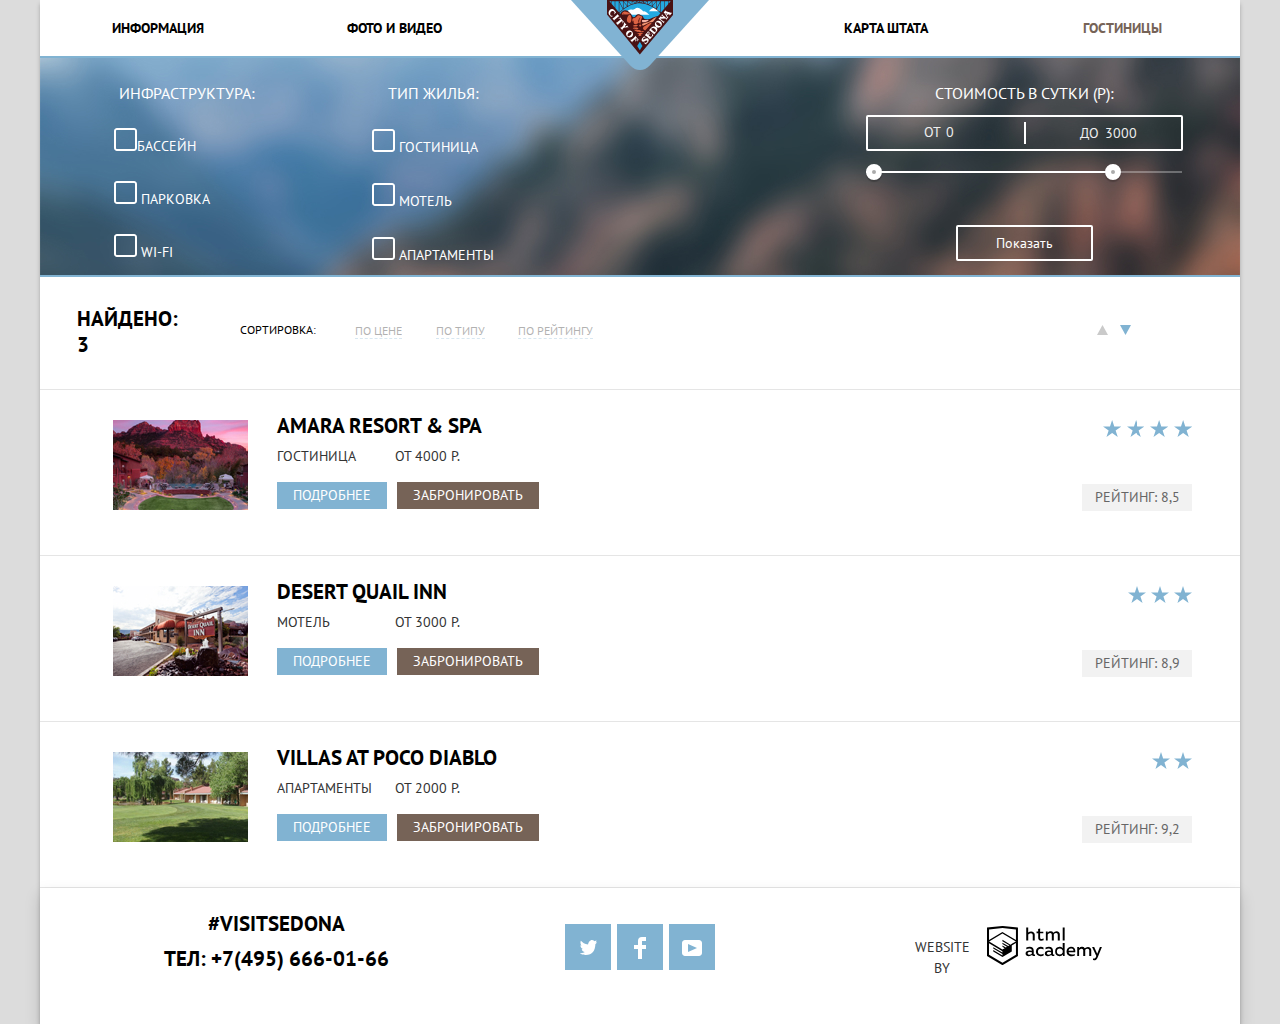
==== catalog.html @ a3854489 "Исправил ошибки и доделал стили" ====
<!DOCTYPE html>
<html class="page" lang="ru">

<head>
  <meta charset="utf-8">
  <link href="https://fonts.googleapis.com/css2?family=PT+Sans:wght@400;700&display=swap" rel="stylesheet">
  <link rel="stylesheet" href="css/normalize.css">
  <link rel="stylesheet" href="css/style.css">
  <title>HTML Academy: Седона</title>
</head>

<body>
  <header>
    <nav class="header-nav">
      <ul class="site-navigation">
        <li class="header-nav-li"><a href="index.html" href="">Информация</a></li>
        <li class="header-nav-li"><a href="">Фото и видео</a></li>
        <li class="header-nav-li"><a href="">Карта Штата</a></li>
        <li class="header-nav-li"><a class="a-active" href="catalog.html">Гостиницы</a></li>
      </ul>
      <a class="main-logo" href="index.html"><img src="img/logo-sedona.svg" width="138" height="70"
          alt="Логотип Седона"></a>
    </nav>
  </header>
  <main>
    <section class="filter">
      <form class="filter-form" action="https://echo.htmlacademy.ru" method="post">
        <fieldset class="filter-infrastructure">
          <legend class="filter-parameter-name text-white filter-name-infrastructure">Инфраструктура:</legend>
          <ul class="ul-infrastructure">
            <li class="filter-li li-infrastructure"><input type="checkbox" id="pool" name="infrastructure" checked>
              <label class="filter-label" for="pool"><span class="filter-span text-white">Бассейн</span></label></li>
            <li class="filter-li li-infrastructure"><input type="checkbox" id="parking" name="infrastructure">
              <label class="filter-label" for="parking">
                <span class=" filter-span text-white">Парковка</span>
              </label></li>
            <li class="filter-li li-infrastructure"><input type="checkbox" id="wifi" name="infrastructure">
              <label class="filter-label" for="wifi">
                <span class="filter-span text-white">Wi-Fi</span>
              </label></li>
          </ul>
        </fieldset>
        <fieldset class="filter-type">
          <legend class="filter-parameter-name text-white filter-name-type">Тип жилья:</legend>
          <ul class="ul-type">
            <li class="filter-li li-type"><input type="checkbox" id="hotel" name="hotel" checked>
              <label class="filter-label" for="hotel">
                <span class="filter-span text-white">Гостиница</span>
              </label></li>
            <li class="filter-li li-type"><input type="checkbox" id="motel" name="motel" checked>
              <label class="filter-label" for="motel">
                <span class="filter-span text-white">Мотель</span>
              </label></li>
            <li class="filter-li li-type"><input type="checkbox" id="apartments" name="apartments" checked>
              <label class="filter-label" for="apartments">
                <span class="filter-span text-white">Апартаменты</span>
              </label></li>
          </ul>
        </fieldset>
        <fieldset class="filter-price">
          <legend class="filter-parameter-name text-white">Стоимость в сутки (Р):</legend>
          <div class="div-filter-price">
            <label for="min-price" class="label-filter min-price">
              от <input class="value-price" type="text" name="min-price" id="min-price" value="0">
            </label>
            <label for="max-price" class="label-filter max-price">
              до <input class="value-price" type="text" name="max-price" id="msx-price" value="3000">
            </label>
          </div>
          <div class="bar full-bar"></div>
          <div class="bar help-bar"></div>
          <div class="circle circle1"></div>
          <div class="circle circle2"></div>
          <button class="text-white filter-btn" type="submit">Показать</button>
        </fieldset>
      </form>
    </section>
    <section class="sort">
      <p class="sort-amount">Найдено: 3</p>
      <p class="sort-heading">Сортировка:</p>
      <ul class="ul-sort">
        <li class="sort-li"><a href="">По цене</a></li>
        <li class="sort-li"><a href="">По типу</a></li>
        <li class="sort-li"><a href="">По рейтингу</a></li>
        <li class="sort-li"><a class="sort-arrow li-arrow" href=""><svg class="svg-arrow "
              xmlns="http://www.w3.org/2000/svg" width="11" height="10" viewBox="0 0 11 10">
              <path d="M5.5 0L0 10h11z" /></svg><span class="visually-hidden">По возрастанию</span></a>
        </li>
        <li class="sort-li"><a class="sort-arrow li-arrow" href=""><svg class="svg-arrow arrow-active"
              xmlns="http://www.w3.org/2000/svg" width="11" height="10" viewBox="0 0 11 10">
              <path d="M5.5 10L0 0h11" /></svg><span class="visually-hidden">По убыванию</span></a></li>
      </ul>
    </section>
    <section class="search">
      <h2 class="visually-hidden">Список гостиниц</h2>
      <article class="search-article">
        <div class="search-build-image">
          <img src="img/amara.jpg" width="135" height="90" alt="Фотография гостиницы Amara Resort & Spa">
        </div>
        <div>
          <a href="">
            <h3 class="search-build-name">Amara Resort & Spa</h3>
          </a>
          <div class="search-info">
            <p>Гостиница</p>
            <p class="price">От 4000 Р.</p>
          </div>
          <a class="search-link-text details" href=""><span>Подробнее</span></a>
          <a class="search-link-text booking" href=""><span>Забронировать</span></a>
        </div>
        <div class="search-raiting">
          <p class="four_stars"><span class="visually-hidden">4 звезды</span></p>
          <p class="raiting">Рейтинг: 8,5</p>
        </div>
      </article>
      <article class="search-article">
        <div class="search-build-image">
          <img src="img/desert.jpg" width="135" height="90" alt="Фотография мотеля Desert Quail In">
        </div>
        <div>
          <a href="">
            <h3 class="search-build-name">Desert Quail Inn</h3>
          </a>
          <div class="search-info">
            <p>Мотель</p>
            <p class="price">От 3000 Р.</p>
          </div>
          <a class="search-link-text details" href=""><span>Подробнее</span></a>
          <a class="search-link-text booking" href=""><span>Забронировать</span></a>
        </div>
        <div class="search-raiting">
          <p class="three_stars"><span class="visually-hidden">3 звезды</span></p>
          <p class="raiting">Рейтинг: 8,9</p>
        </div>
      </article>
      <article class="search-article">
        <div class="search-build-image">
          <img src="img/villas.jpg" width="135" height="90" alt="Фото Объекта">
        </div>
        <div>
          <a href="">
            <h3 class="search-build-name">Villas at Poco Diablo</h3>
          </a>
          <div class="search-info">
            <p>Апартаменты</p>
            <p class="price">От 2000 Р.</p>
          </div>
          <a class="search-link-text details" href=""><span>Подробнее</span></a>
          <a class="search-link-text booking" href=""><span>Забронировать</span></a>
        </div>
        <div class="search-raiting">
          <p class="two_stars"><span class="visually-hidden">2 звезды</span></p>
          <p class="raiting">Рейтинг: 9,2</p>
        </div>
      </article>
    </section>
  </main>
  <footer class="footer catalog">
    <section class="footer-information">
      <h2 class="visually-hidden">Информация</h2>
      <p class="footer-text">#visitsedona</p>
      <p class="footer-text">
        <a class="footer-link footer-tel" href="tel:+74956660166">
          ТЕЛ: +7(495) 666-01-66</a>
      </p>
    </section>
    <section class="footer-social">
      <h2 class="visually-hidden">Социальные сети</h2>
      <ul class="social">
        <li class="list-footer">
          <a class="footer-link-social" href=""><svg xmlns="http://www.w3.org/2000/svg"
              xmlns:xlink="http://www.w3.org/1999/xlink" width="17" height="15" viewBox="0 0 17 15">
              <path fill="#FFF"
                d="M10.95.144c1.685-.496 2.984.27 3.577 1.179.673-.231 1.331-.481 2.011-.708a2.345 2.345 0 0 1-.857 1.768c.685.17 1.304-.491 1.304-.491-.169 1-1.006 1.788-1.563 2.024-.231 6.75-3.175 11.217-10.077 11.082h-.446c-.41 0-4.164-.46-4.898-1.887 2.271.196 3.893-.422 4.693-1.177-.96-.3-2.679-.477-2.979-2.95.349.106.564.228 1.19.119C1.705 8.247.374 7.53.448 5.33c.285.328 1.067.536 1.34.472C1.085 5.561-.182 2.442.894.85c1.818 1.854 3.735 3.606 7.152 3.773C8.254 2.33 9.183.793 10.95.144z" />
            </svg>
          </a>
        </li>
        <li class="list-footer">
          <a class="footer-link-social" href=""><svg xmlns="http://www.w3.org/2000/svg" width="12" height="22"
              viewBox="0 0 12 22">
              <path fill="#FFF" d="M12 4V0H8a4 4 0 0 0-4 4v4H0v4h4v10h4V12h4V8H8V4h4z" /></svg></a>
        </li>
        <li class="list-footer">
          <a class="footer-link-social" href=""><svg xmlns="http://www.w3.org/2000/svg"
              xmlns:xlink="http://www.w3.org/1999/xlink" width="20" height="16" viewBox="0 0 20 16">
              <path fill="#FFF"
                d="M17 0H3C1.35 0 0 1.35 0 3v10c0 1.65 1.35 3 3 3h14c1.65 0 3-1.35 3-3V3c0-1.65-1.35-3-3-3zM6.027 11.998V4.002L15.014 8l-8.987 3.998z" />
            </svg>
          </a>
        </li>
      </ul>
    </section>
    <section class="footer-development">
      <h2 class="visually-hidden">Разработка</h2>
      <p class="development-text">Website by <span class="visually-hidden">HTML Academy</span></p>
      <a class="development" href="https://htmlacademy.ru/intensive/htmlcss"><svg class="logo-html" id="Layer_1"
          xmlns="http://www.w3.org/2000/svg" viewBox="0 0 108.08 36.85">
          <title>logo-htmlacademy-small1</title>
          <path
            d="M44.61,26.88a2,2,0,0,0,.55-0.1v1.33a3.25,3.25,0,0,1-1.18.21,1.67,1.67,0,0,1-1.67-1,4.84,4.84,0,0,1-3.14,1.08c-1.51,0-2.91-.83-2.91-2.55,0-2.13,2-2.79,3.71-2.79a11.08,11.08,0,0,1,2.17.25v-0.3c0-1-.76-1.77-2.19-1.77a7.42,7.42,0,0,0-3,.64v-1.7a10.21,10.21,0,0,1,3.19-.55c2.36,0,3.81,1.12,3.81,3.65v3a0.54,0.54,0,0,0,.49.59h0.17Zm-6.44-1.13A1.35,1.35,0,0,0,39.63,27h0.11a3.39,3.39,0,0,0,2.41-1V24.58a9.72,9.72,0,0,0-1.81-.21c-1,0-2.16.33-2.16,1.38h0Zm12.36-6.11a5,5,0,0,1,2.57.64V22a4.08,4.08,0,0,0-2.3-.7,2.75,2.75,0,1,0,0,5.49,5,5,0,0,0,2.43-.64v1.71a6.27,6.27,0,0,1-2.76.57A4.21,4.21,0,0,1,46,24.51q0-.21,0-0.41a4.32,4.32,0,0,1,4.18-4.46h0.38Zm12.17,7.24a2,2,0,0,0,.55-0.1v1.33a3.25,3.25,0,0,1-1.18.21,1.67,1.67,0,0,1-1.67-1,4.84,4.84,0,0,1-3.14,1.08c-1.51,0-2.91-.83-2.91-2.55,0-2.13,2-2.79,3.71-2.79a11.08,11.08,0,0,1,2.17.25v-0.3c0-1-.76-1.77-2.19-1.77a7.42,7.42,0,0,0-3,.64v-1.7a10.21,10.21,0,0,1,3.19-.55c2.36,0,3.81,1.12,3.81,3.65v3a0.54,0.54,0,0,0,.49.59h0.17Zm-6.44-1.13A1.35,1.35,0,0,0,57.73,27h0.11a3.39,3.39,0,0,0,2.41-1V24.58a9.72,9.72,0,0,0-1.81-.21c-1.06,0-2.16.33-2.16,1.38h0ZM73,16V28.2H71.35V26.88a3.88,3.88,0,0,1-3.19,1.54,4.4,4.4,0,0,1,0-8.78,3.81,3.81,0,0,1,3,1.3V16H73Zm-4.53,5.22a2.76,2.76,0,1,0,0,5.52A2.86,2.86,0,0,0,71.15,25V23A2.91,2.91,0,0,0,68.49,21.27ZM79,19.64c3.31,0,4.46,2.68,3.92,5.09H76.7c0.21,1.5,1.67,2.11,3.19,2.11a6.11,6.11,0,0,0,2.64-.59v1.6a7.14,7.14,0,0,1-3,.57C77,28.42,74.78,27,74.78,24a4.18,4.18,0,0,1,4-4.39H79Zm0.09,1.54a2.28,2.28,0,0,0-2.44,2.1v0.06H81.3A2,2,0,0,0,79.13,21.18Zm5.73,7V19.87h1.65v1a3.81,3.81,0,0,1,2.78-1.27A2.86,2.86,0,0,1,91.89,21a4.12,4.12,0,0,1,2.91-1.33A3.06,3.06,0,0,1,98,23V28.2h-1.9V23.05a1.59,1.59,0,0,0-1.42-1.75H94.42a2.8,2.8,0,0,0-2.07,1.12V28.2h-1.9V23.05A1.59,1.59,0,0,0,89,21.31H88.8a3,3,0,0,0-2.21,1.29v5.63H84.86Zm21.31-8.33h1.9l-3.91,9.46c-0.9,2.17-2.09,2.86-3.35,2.86a4.76,4.76,0,0,1-1.1-.14V30.46a2.86,2.86,0,0,0,.85.12c0.9,0,1.58-.64,2.07-1.9l0.17-.42-4-8.4h2l2.86,6.29ZM38.73,1.46V6.22a3.81,3.81,0,0,1,2.7-1.14,3.25,3.25,0,0,1,3.44,3.4v5.15H43V8.72a1.81,1.81,0,0,0-1.61-2h-0.3a2.93,2.93,0,0,0-2.32,1.39v5.52h-1.9V1.46h1.9ZM49.94,2.31v3h3V6.91h-3v3.81c0,1.1.5,1.46,1.58,1.46a4.49,4.49,0,0,0,1.69-.33v1.6A6.8,6.8,0,0,1,51,13.8a2.55,2.55,0,0,1-2.86-2.74V6.89H46.58V5.26h1.5V2.74Zm5.4,11.31V5.28H57v1A3.81,3.81,0,0,1,59.77,5a2.86,2.86,0,0,1,2.6,1.33A4.12,4.12,0,0,1,65.28,5,3.06,3.06,0,0,1,68.44,8.4v5.21h-1.9V8.46a1.59,1.59,0,0,0-1.42-1.75H64.89a2.8,2.8,0,0,0-2.07,1.12v5.78h-1.9V8.46A1.59,1.59,0,0,0,59.5,6.71H59.27A3,3,0,0,0,57.06,8v5.63H55.34ZM71.17,1.45H73V13.6H71.17V1.45ZM14.71,0H14.55L0,1.54V28.21l14.55,8.66,14.55-8.66V1.54Zm12.5,27.1L14.55,34.64,1.9,27.12V16.18l12.59,7.5V25L5.86,19.9v1.31l8.68,5.21v1.39L5.87,22.65V24l8.68,5.21,8.75-5.24V18.31L27.2,16V27.12Zm0-12.53-3.48,2-1.6,1L14.51,13v1.31L21,18.23H21l-0.14.09-1,.54-5.37-3.2V17l4.24,2.52-1,.67-3.2-1.9v1.31l2.1,1.24L14.5,22.1,2,14.65,14.51,7.11Zm0-1.32L14.49,5.76,1.91,13.25v-10L14.56,1.92,27.21,3.25v10h0Z"
            transform="translate(0 -0.02)" />
        </svg>
      </a>
    </section>
  </footer>
</body>

</html>
---- css/style.css ----
:root {
  --basic-white: #ffffff;
  --basic-blue: #81b3d2;
  --basic-gray: #eeeeee;
  --basic-brown: #766357;
  --light-black: #333333;
  --basic-black: #000000;
  --raiting-color: #f2f2f2;
  --raiting-text-color: #666666;
  --light-gray: #cacaca;
  --footer-color: rgba(255, 255, 255, 0.9);
  --border-color: #e5e5e5;
  --page-color: #dcdcdc;
  --interest-btn-hover: #604E43;
  --interest-btn-active: #503E33;
  --interest-form-date-hover: #EBEBEB;
  --calendar: #A9A9A9;
  --search-btn-hover: #669EC0;
  --search-btn-active: #5496BD;
  --bar-color: #ababab;
}

.visually-hidden {
  position: absolute;
  width: 0;
  height: 0;
  margin: 0;
  padding: 0;
  overflow: hidden;
  border: 0;
  clip: rect(0 0 0 0);
}

.page {
  max-height: 2762px;
  min-width: 1280px;
  margin: 0 auto;
  background-color: var(--page-color);
}

body {
  font-family: "PT Sans", "Arial", sans-serif;
  color: var(--light-black);
  font-size: 14px;
  line-height: 21px;
  text-transform: uppercase;
  min-height: 100%;
  width: 1200px;
  display: grid;
  grid-template-rows: min-content 1fr min-content;
  background-color: var(--basic-white);
  align-content: start;
  margin: 0 auto;
  box-shadow: 0 4px 4px rgba(0, 0, 0, 0.25);
}

a {
  text-decoration: none;
}

.header-nav {
  position: relative;
  display: block;
  align-items: center;
}

li.header-nav-li {
  min-height: 56px;
  width: 236px;
  margin: 0;
  padding: 0;
  text-align: center;
  padding-top: 15px;
  box-sizing: border-box;
}

.header-nav-li:nth-child(2) {
  margin-right: auto;
}

.main-logo {
  position: absolute;
  left: calc(50% - 69px);
  top: 0;
  z-index: 2;
}

.site-navigation {
  display: flex;
  flex-wrap: wrap;
  justify-content: space-between;
}

.site-navigation, .list-footer {
  width: 1200px;
  margin: 0;
  padding: 0;
  list-style: none;
}

.site-navigation a {
  color: var(--basic-black);
  font-weight: bold;
  line-height: 26px;
}

.description-heading {
  text-align: center;
  font-weight: bold;
  font-size: 21px;
  line-height: 26px;
  color: var(--basic-black);
}

.causes {
  line-height: 26px;
  text-align: center;
  margin-bottom: 51.5px;
}

.ol-causes {
  display: flex;
  flex-wrap: wrap;
  min-width: 1200px;
  padding: 0;
}

.causes-li:nth-of-type(-n + 2) {
  width: 1200px;
  display: flex;
  flex-wrap: wrap;
}

.causes-li-help {
  display: flex;
  flex-direction: column;
  text-align: center;
  background-color: var(--basic-blue);
  min-width: 400px;
  flex: 1;
}

.causes-img-help {
  flex: 2;
}

.features-list {
  display: flex;
  justify-content: space-between;
  list-style: none;
  padding-left: 0;
}

.features-li {
  display: flex;
  position: relative;
  flex-wrap: wrap;
  flex-direction: column;
  margin: 0;
  width: 400px;
  flex-basis: 400px;
  min-height: 330px;
  text-align: center;
  margin-top: 40px;
}

.causes-heading {
  font-weight: bold;
  font-size: 21px;
  line-height: 21px;
}

.features-li:first-of-type .causes-heading::before {
  content: url(../img/icon-1.svg);
  display: block;
  width: 75px;
  min-height: 72px;
  margin-bottom: 28px;
}

.features-li:nth-of-type(2) .causes-heading::before {
  content: url(../img/icon-3.svg);
  display: block;
  width: 75px;
  min-height: 70px;
  margin-bottom: 29.04px;
}

.features-li:last-of-type .causes-heading::before {
  content: url(../img/icon-2.svg);
  display: block;
  width: 64px;
  min-height: 77px;
  margin: 0 auto;
  margin-bottom: 28px;
}

.causes-li:first-of-type p.causes-heading {
  margin-top: 47px;
  margin-right: auto;
  margin-bottom: 0;
  margin-left: auto;
}

.numbers {
  display: block;
  width: 100px;
  margin-top: 25px;
  margin-right: auto;
  margin-bottom: 23px;
  margin-left: auto;
}

.causes-li:first-of-type p.causes-text {
  display: block;
  width: 300px;
  margin-right: 50px;
  margin-left: 50px;
}

.causes-li:nth-of-type(2) p.causes-text {
  display: block;
  width: 301px;
  margin-right: 50px;
  margin-left: 50px;
}

.causes-li:nth-of-type(2) p.causes-heading {
  margin-top: 50px;
  margin-right: auto;
  margin-bottom: 0;
  margin-left: auto;
  width: 150px;
}

.independent p.causes-heading {
  margin-top: 47px;
  margin-right: auto;
  margin-bottom: 0;
  margin-left: auto;
  width: 119px;
}

.independent p.causes-text {
  display: block;
  width: 260px;
  margin-top: 23px;
  margin-bottom: 54px;
  margin-left: auto;
  margin-right: auto;
}

.independent {
  background-color: var(--basic-gray);
  min-height: 256px;
  flex-basis: 400px;
}

.text-white {
  color: var(--basic-white);
}

.causes-li {
  list-style: none;
  text-align: center;
}

.interest-title {
  text-align: center;
  margin-top: 58px;
  font-weight: bold;
  font-size: 30px;
  line-height: 24px;
  color: var(--basic-black);
}

.interest-text {
  text-align: center;
}

.interest-btn {
  width: 568px;
  min-height: 86px;
  text-align: center;
  background-color: var(--basic-brown);
  font-weight: 700;
  box-sizing: border-box;
  border: none;
  margin: 0 316px;
  margin-top: 51px;
}

.interest-btn:hover, .interest-btn:focus {
  background-color: var(--interest-btn-hover);
}

.interest-btn:active {
  background-color: var(--interest-btn-active);
}

.interest-btn:active .interest-btn-text {
  mix-blend-mode: normal;
  opacity: 0.3;
}

.btn {
  font-weight: bold;
  font-size: 21px;
  line-height: 26px;
  color: var(--basic-white);
  text-transform: inherit;
  text-align: center;
}

.interest {
  position: relative;
}

.interest-form {
  position: absolute;
  box-sizing: border-box;
  top: 242px;
  left: 50%;
  margin-left: -284px;
  display: flex;
  flex-wrap: wrap;
  justify-content: center;
  align-items: center;
  padding-top: 55px;
  padding-bottom: 55px;
  width: 568px;
  min-height: 395px;
  background: #ffffff;
  box-shadow: 0 7px 15px rgba(0, 1, 1, 0.15);
}

.date-start, .date-end, .people, .btn-search {
  display: flex;
  align-items: center;
  justify-content: space-between;
  width: 458px;
}

.people {
  padding-bottom: 54px;
}

.date-end {
  padding-top: 29px;
  padding-bottom: 30px;
}

.interest-form-date {
  width: 330px;
  border: none;
  min-height: 38px;
  background-color: var(--raiting-color);
  padding: 6px 13px;
  box-sizing: border-box;
  outline: none;
}

.interest-form-date:hover {
  background-color: var(--interest-form-date-hover);
}

.interest-form-date:focus {
  background-color: var(--basic-white);
  border: 2px solid #E5E5E5;
  box-sizing: border-box;
}

.interest-calendar {
  position: absolute;
  left: 480px;
  padding: 0;
  width: 21px;
  min-height: 23px;
  border: none;
  background-color: transparent;
}

.calendar {
  margin: 0;
  fill: var(--calendar);
}

.calendar:hover, .calendar:focus {
  fill: var(--basic-black);
}

.calendar:active {
  fill: var(--basic-blue);
}

.text-adults {
  box-sizing: border-box;
  display: block;
  width: 101px;
  min-height: 26px;
  margin-right: 15px;
}

.text-children {
  display: block;
  width: 68px;
  min-height: 26px;
}

.interest-btn-minus, .interest-btn-plus, .amount {
  box-sizing: border-box;
  width: 38px;
  min-height: 38px;
  border: none;
  background-color: var(--raiting-color);
  vertical-align: top;
}

.count-btn {
  fill: var(--calendar);
  vertical-align: middle;
}

.count-btn:hover, .count-btn:focus {
  fill: var(--basic-black);
}

.count-btn:active {
  fill: var(--basic-blue);
}

.amount {
  margin-left: -5px;
  margin-right: -5px;
  text-align: center;
}

.counter {
  box-sizing: content-box;
  min-width: 114px;
  justify-content: start;
}

.counter:nth-of-type(1) {
  margin-left: 11px;
  margin-right: 40px;
}

.counter:nth-of-type(2) {
  margin-left: -3px;
}

.btn-search {
  border: none;
  background-color: var(--basic-blue);
  text-align: center;
  min-height: 58px;
  justify-content: center;
}

.btn-search:hover, .btn-search:focus {
  background-color: var(--search-btn-hover);
}

.btn-search:active {
  background-color: var(--search-btn-active);
}

.btn-search:active span {
  mix-blend-mode: normal;
  opacity: 0.3;
}

.interest-form-text, .interest-form-date, .amount {
  font-weight: bold;
  line-height: 26px;
  text-transform: inherit;
}

.footer {
  display: flex;
  width: 1200px;
  min-height: 120px;
  text-align: center;
  background: rgba(255, 255, 255, 0.9);
}

.footer.index {
  margin-top: -120px;
  z-index: 2;
}

.footer.catalog {
  background-color: var(--basic-white);
  top: 857px;
  box-shadow: 0 7px 15px rgba(0, 1, 1, 0.15);
}

.footer p.footer-text:nth-of-type(1) {
  display: block;
  width: 166px;
  min-height: 26px;
  margin-top: 23px;
  margin-left: 153px;
  margin-bottom: 9px;
}

.footer p.footer-text:nth-of-type(2) {
  display: block;
  width: 251px;
  min-height: 26px;
  margin-top: 9px;
  margin-left: 111px;
  margin-bottom: 36px;
}

.footer-information {
  box-sizing: border-box;
}

.footer-social {
  margin-top: 36px;
  margin-bottom: 36px;
  width: 150px;
  margin-left: 163px;
}

.social {
  display: flex;
  justify-content: space-between;
  width: 150px;
  min-height: 46px;
  padding: 0;
  margin-top: 0;
  margin-bottom: 0;
}

.list-footer {
  width: 46px;
}

.footer-link-social:hover, .footer-link-social:focus {
  background-color: var(--search-btn-hover);
}

.footer-link-social:active {
  background-color: var(--search-btn-active);
}

.footer-link-social:active svg {
  mix-blend-mode: normal;
  opacity: 0.3;
}

.footer-text {
  font-weight: bold;
  font-size: 21px;
  line-height: 26px;
  color: var(--basic-black);
}

.footer-development {
  display: flex;
  margin-left: 190px;
}

.development {
  display: block;
  width: 115px;
  min-height: 41px;
  line-height: 26px;
  color: var(--basic-black);
  margin-top: 38px;
  margin-right: 138px;
  margin-bottom: 41px;
}

.development-text {
  display: block;
  width: 74px;
  min-height: 26px;
  margin-top: 49px;
  margin-right: 8px;
  margin-bottom: 45px;
}

.footer-link {
  color: var(--basic-black);
  text-decoration: none;
}

.social {
  width: 150px;
}

.footer-link-social {
  display: block;
  box-sizing: border-box;
  background-color: var(--basic-blue);
  width: 46px;
  min-height: 46px;
  color: var(--basic-black);
  padding-top: 16px;
}

.list-footer:nth-of-type(2) .footer-link-social {
  padding-top: 13px;
}

.filter {
  background-color: var(--basic-blue);
  background-image: url(../img/background-blur.jpg);
  background-repeat: no-repeat;
  background-position: center;
  width: 1200px;
  min-height: 217px;
  box-sizing: border-box;
}

.filter-form {
  display: flex;
  box-sizing: border-box;
}

.filter-infrastructure, .filter-type, .filter-price {
  padding: 0;
  border: none;
  text-align: left;
}

input[type="checkbox"] {
  display: none;
}

.filter-span {
  /* margin-bottom: 12px; */
}

.filter-li {
  vertical-align: middle;
}

.filter-label {
  /* display: block; */
}

.filter-label::before {
  content: url('../img/checkbox-off.svg');
}

.ul-infrastructure {
  padding: 0;
  margin-top: 24px;
}

.li-infrastructure {
  padding-left: 72px;
  margin-top: 24px;
  /* padding-bottom: 23px; */
}

.filter-name-infrastructure {
  display: block;
  width: 135px;
  padding-top: 26.5px;
  padding-left: 60px;
  width: 135px;
  min-height: 21px;
}

.filter-type {
  margin-left: 160px;
}

.filter-name-type {
  padding-top: 26.5px;
  /* margin-bottom: 24.5px; */
}

.li-type {
  margin-top: 25px;
}

.ul-type {
  margin: 0;
  padding: 0;
}

.filter-parameter-name {
  font-size: 16px;
  text-align: center;
}

.filter-li {
  list-style: none;
  vertical-align: middle;
}

.filter-price {
  position: relative;
  margin-top: 27px;
  margin-left: 370px;
}

.div-filter-price {
  margin-top: 11px;
  position: absolute;
  display: flex;
  width: 317px;
  min-height: 36px;
  align-items: center;
  border: 2px solid #FFFFFF;
  box-sizing: border-box;
  border-radius: 2px;
  justify-content: space-between;
}

.min-price {
  padding-left: 30px;
  min-height: 22px;
  border-right: 2px solid var(--basic-white);
}

.max-price {
  padding-left: 30px;
}

.bar {
  position: relative;
  top: 67px;
  height: 2px;
  background-color: var(--basic-white);
}

.full-bar {
  width: 316px;
  mix-blend-mode: normal;
  opacity: 0.3;
}

.help-bar {
  margin-top: -2px;
  width: 248px;
}

.circle {
  position: relative;
  background-color: var(--bar-color);
  width: 4px;
  height: 4px;
  border: 6px solid var(--basic-white);
  border-radius: 50px;
  box-shadow: 0 2px 1px 0 rgba(0, 1, 1, 0.2);
}

.circle1 {
  top: 58px;
}

.circle2 {
  top: 42px;
  left: 239px;
}

.circle:hover {
  background-color: var(--bar-color);
  width: 5px;
  height: 5px;
  border: 8px solid var(--basic-white);
  border-radius: 50px;
  box-shadow: 0 2px 1px 0 rgba(0, 1, 1, 0.2);
}

.filter-btn {
  position: absolute;
  margin-left: 90px;
  margin-top: 87px;
  box-sizing: border-box;
  width: 137px;
  min-height: 36px;
  border: 2px solid #ffffff;
  border-radius: 2px;
  background: transparent;
}

.filter-btn:hover, .filter-btn:focus {
  background-color: var(--basic-white);
  color: var(--basic-black);
}

.label-filter {
  color: var(--basic-gray);
  width: 158px;
  text-align: center;
}

.value-price {
  width: 50px;
  color: var(--basic-gray);
  background-color: transparent;
  border: none;
}

/* 
.range-filter {
  width: 317px;
  min-height: 36px;
  margin-top: 49px;
  margin-bottom: 11px;
  background-color: #666666;
}

.range-controls {
  position: relative;
  height: 41px;
  background-color: #f1f1f1;
  padding-right: 20px;
  padding-left: 20px;
  padding-top: 39px;
  border-radius: 5px;
}

.range-controls .scale {
  height: 2px;
  background: #d7dcde;
}

.range-controls .bar {
  width: 70%;
  height: 2px;
  background: #00ca74;
}

.range-controls .toggle {
  position: absolute;
  top: 31px;
  left: 0;
  width: 4px;
  height: 4px;
  padding: 0;
  border: 8px solid #ffffff;
  background-color: #ababab;
  border-radius: 50%;
  box-shadow: 0 2px 1px 0 #cfcfcf;
  cursor: pointer;
}

.price-controls {
  display: flex;
  justify-content: space-between;
  width: 317px;
  min-height: 36px;
}

.price-controls input {
  width: 80px;
  text-align: center;
  border: none;
}

.range-controls .toggle-min {
  left: 18px;
}

.range-controls .toggle-max {
  left: 160px;
} */

.sort {
  display: flex;
  box-sizing: border-box;
  min-height: 86px;
  align-items: center;
  border-bottom: 1px solid var(--border-color);
}

.sort-amount {
  display: block;
  width: 117px;
  min-height: 26px;
  margin-top: 29px;
  margin-right: 46px;
  margin-bottom: 31px;
  margin-left: 37px;
  font-weight: bold;
  font-size: 21px;
  line-height: 26px;
  color: var(--basic-black);
}

.sort-heading {
  display: block;
  width: 75px;
  min-height: 18px;
  margin-top: 31px;
  margin-right: 40px;
  margin-bottom: 37px;
  font-size: 12px;
  line-height: 18px;
  color: var(--basic-black);
}

.ul-sort {
  display: flex;
  flex-wrap: wrap;
  padding: 0;
  margin-top: 32px;
  margin-bottom: 36px;
}

.ul-sort {
  list-style: none;
}

.sort-li:first-of-type {
  display: block;
  width: 49px;
  margin-right: 32px;
}

.sort-li:nth-of-type(2) {
  display: block;
  width: 49px;
  margin-right: 33px;
}

.sort-li:nth-of-type(3) {
  display: block;
  width: 76px;
}

.sort-li:nth-of-type(4) {
  margin-left: 503px;
  margin-right: 12px;
}

.sort-li a {
  font-size: 12px;
  line-height: 18px;
  border-bottom: 1px dashed var(--basic-blue);
  color: var(--basic-black);
  mix-blend-mode: normal;
  opacity: 0.3;
}

.sort-li a:hover, .sort-li a:focus {
  border-bottom: 1px dashed var(--basic-blue);
  color: var(--basic-blue);
}

.sort-li a:active {
  color: var(--basic-black);
  border-bottom: none;
  opacity: 1;
}

.sort-li a.li-arrow {
  color: var(--basic-black);
  opacity: 1;
  border-bottom: none;
}

.svg-arrow {
  fill: var(--light-gray);
  border: none;
}

.svg-arrow:hover, .svg-arrow:focus {
  fill: var(--basic-black);
}

.svg-arrow:active {
  fill: var(--basic-blue);
}

.arrow-active {
  fill: var(--basic-blue)
}

.search-article {
  display: flex;
  box-sizing: border-box;
  padding-top: 30px;
  padding-left: 73px;
  padding-bottom: 30px;
  border-bottom: 1px solid var(--border-color);
}

.search-build-name {
  margin-top: -7px;
  margin-bottom: 7px;
  margin-left: 29px;
  font-weight: bold;
  font-size: 21px;
  line-height: 26px;
  color: var(--basic-black);
}

.search-info {
  display: flex;
  width: 178px;
  margin-left: 29px;
  justify-content: space-between;
}

.search-info p {
  margin-top: 0;
  margin-bottom: 15.5px;
}

.price {
  display: block;
  margin-right: -5px;
}

a.search-link-text:first-child {
  margin-top: 0;
  margin-left: 29px;
  margin-bottom: 15.5px;
}

.search-link-text {
  color: var(--basic-white);
  text-align: center;
}

.details {
  display: inline-block;
  margin-top: 0;
  margin-right: 6px;
  margin-left: 29px;
  width: 110px;
  min-height: 24px;
  padding-top: 3px;
  background-color: var(--basic-blue);
}

.details:hover, .details:focus {
  background-color: var(--search-btn-hover);
}

.details:active {
  background-color: var(--search-btn-active);
}

.booking:hover, .booking:focus {
  background-color: var(--interest-btn-hover);
}

.booking:active {
  background-color: var(--interest-btn-active);
}

.details:active span, .booking:active span {
  mix-blend-mode: normal;
  opacity: 0.3;
}

.booking {
  display: inline-block;
  margin-top: 0;
  margin-left: 0;
  width: 142px;
  min-height: 24px;
  padding-top: 3px;
  background-color: var(--basic-brown);
}

.search-raiting {
  display: flex;
  flex-direction: column;
  align-items: flex-end;
  margin-left: 543px;
}

.search-raiting p:first-child {
  text-align: right;
  margin-top: 0;
  margin-bottom: 47px;
}

.four_stars {
  display: block;
  min-height: 17px;
  width: 89px;
  background-image: url(../img/star.svg);
  background-repeat: space;
}

.three_stars {
  display: block;
  min-height: 17px;
  width: 64px;
  background-image: url(../img/star.svg);
  background-repeat: space;
}

.two_stars {
  display: block;
  height: 17px;
  width: 40px;
  background-image: url(../img/star.svg);
  background-repeat: space;
}

.raiting {
  display: inline-block;
  text-align: center;
  width: 110px;
  height: 24px;
  padding-top: 3px;
  color: var(--raiting-text-color);
  background-color: var(--raiting-color);
  margin-top: 0;
}

.intro-welcome {
  margin-left: auto;
  margin-right: auto;
}

.intro-image {
  display: flex;
  box-sizing: border-box;
  padding-top: 77px;
  padding-bottom: 80px;
  width: 1200px;
  height: 509px;
  background-color: var(--basic-blue);
  background-image: url(../img/background_photo.jpg);
  background-repeat: no-repeat;
  position: relative;
  margin-bottom: 42px;
}

.intro-image::after {
  content: url(../img/intro-mask.svg);
  position: absolute;
  height: 57px;
  bottom: 0;
}

.site-navigation a:hover, .site-navigation a:focus {
  color: var(--basic-blue);
  mix-blend-mode: normal;
}

.site-navigation a:active {
  color: var(--basic-brown);
}

.search-link-text a:active {
  mix-blend-mode: normal;
  opacity: 0.3;
}

.search-build-name:hover, .search-build-name:focus, .footer-tel:hover, .footer-tel:focus {
  color: var(--basic-blue);
}

.search-build-name:active, .footer-tel:active {
  color: var(--basic-black);
  mix-blend-mode: normal;
  opacity: 0.3;
}

.btn-searh:active {
  mix-blend-mode: normal;
  opacity: 0.3;
}

.site-navigation .a-active {
  color: var(--basic-brown);
}

.logo-html {
  fill: var(--basic-black);
}

.logo-html:hover, .logo-html:focus {
  fill: var(--basic-blue);
}

.logo-html:active {
  fill: var(--basic-black);
  mix-blend-mode: normal;
  opacity: 0.3;
}
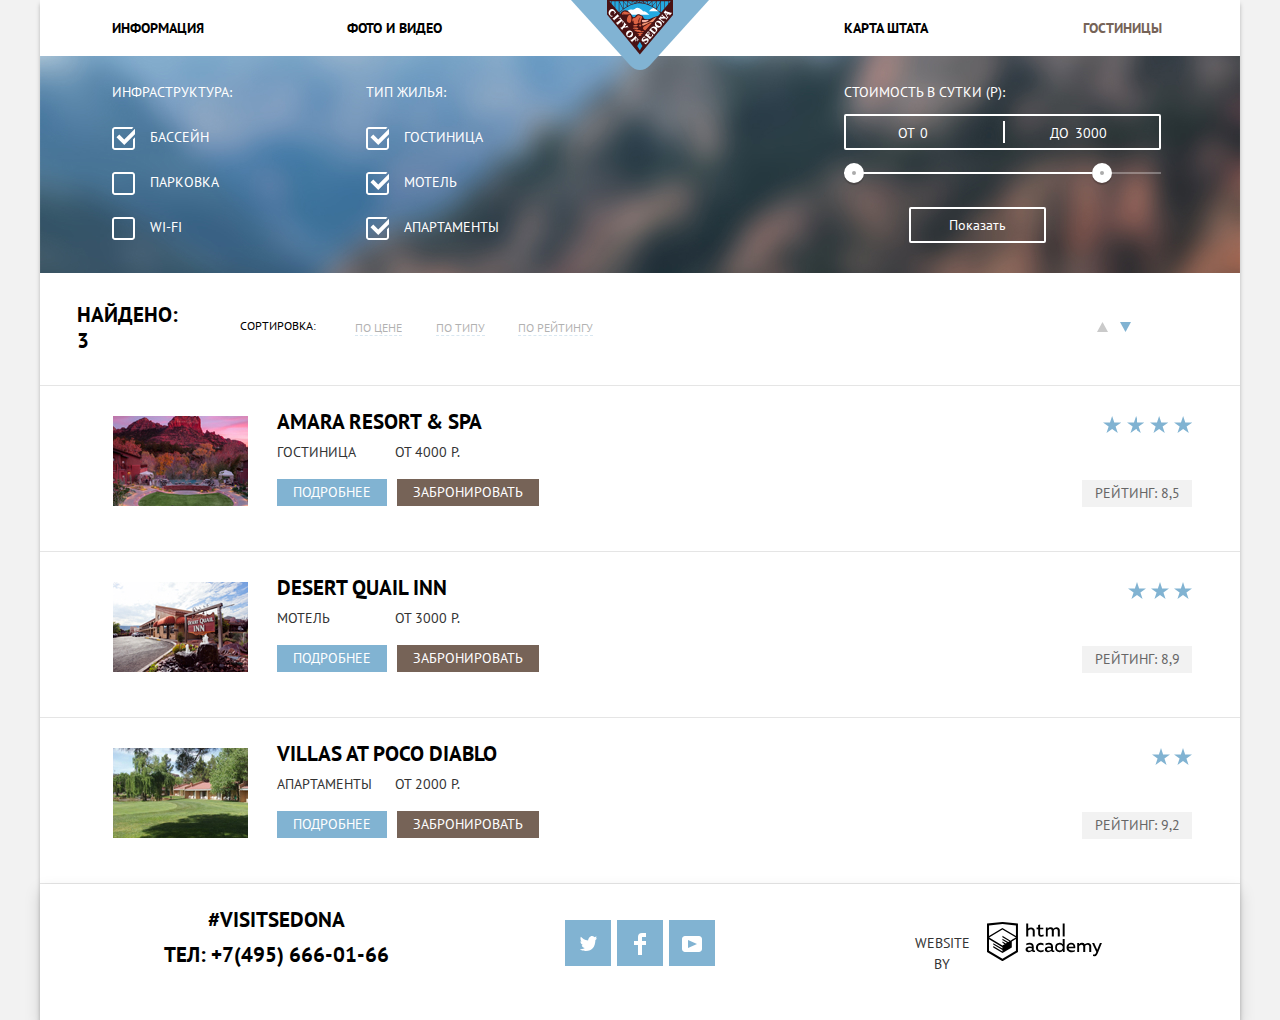
==== commit 650a26d2: "Доделал фильтр" ====
--- a/catalog.html
+++ b/catalog.html
@@ -25,33 +25,33 @@
   <main>
     <section class="filter">
       <form class="filter-form" action="https://echo.htmlacademy.ru" method="post">
-        <fieldset class="filter-infrastructure">
-          <legend class="filter-parameter-name text-white filter-name-infrastructure">Инфраструктура:</legend>
+        <fieldset class="filter-fieldset">
+          <legend class="text-white">Инфраструктура:</legend>
           <ul class="ul-infrastructure">
-            <li class="filter-li li-infrastructure"><input type="checkbox" id="pool" name="infrastructure" checked>
+            <li class="filter-li li-infras"><input class="input-checkbox" type="checkbox" id="pool" name="infrastructure" checked>
               <label class="filter-label" for="pool"><span class="filter-span text-white">Бассейн</span></label></li>
-            <li class="filter-li li-infrastructure"><input type="checkbox" id="parking" name="infrastructure">
+            <li class="filter-li li-infras"><input class="input-checkbox" type="checkbox" id="parking" name="infrastructure">
               <label class="filter-label" for="parking">
                 <span class=" filter-span text-white">Парковка</span>
               </label></li>
-            <li class="filter-li li-infrastructure"><input type="checkbox" id="wifi" name="infrastructure">
+            <li class="filter-li li-infras"><input class="input-checkbox" type="checkbox" id="wifi" name="infrastructure">
               <label class="filter-label" for="wifi">
                 <span class="filter-span text-white">Wi-Fi</span>
               </label></li>
           </ul>
         </fieldset>
-        <fieldset class="filter-type">
-          <legend class="filter-parameter-name text-white filter-name-type">Тип жилья:</legend>
+        <fieldset class="filter-fieldset filter-type">
+          <legend class="text-white">Тип жилья:</legend>
           <ul class="ul-type">
-            <li class="filter-li li-type"><input type="checkbox" id="hotel" name="hotel" checked>
+            <li class="filter-li"><input class="input-checkbox" type="checkbox" id="hotel" name="hotel" checked>
               <label class="filter-label" for="hotel">
                 <span class="filter-span text-white">Гостиница</span>
               </label></li>
-            <li class="filter-li li-type"><input type="checkbox" id="motel" name="motel" checked>
+            <li class="filter-li"><input class="input-checkbox" type="checkbox" id="motel" name="motel" checked>
               <label class="filter-label" for="motel">
                 <span class="filter-span text-white">Мотель</span>
               </label></li>
-            <li class="filter-li li-type"><input type="checkbox" id="apartments" name="apartments" checked>
+            <li class="filter-li"><input class="input-checkbox" type="checkbox" id="apartments" name="apartments" checked>
               <label class="filter-label" for="apartments">
                 <span class="filter-span text-white">Апартаменты</span>
               </label></li>
@@ -59,18 +59,23 @@
         </fieldset>
         <fieldset class="filter-price">
           <legend class="filter-parameter-name text-white">Стоимость в сутки (Р):</legend>
-          <div class="div-filter-price">
-            <label for="min-price" class="label-filter min-price">
-              от <input class="value-price" type="text" name="min-price" id="min-price" value="0">
-            </label>
-            <label for="max-price" class="label-filter max-price">
-              до <input class="value-price" type="text" name="max-price" id="msx-price" value="3000">
-            </label>
-          </div>
-          <div class="bar full-bar"></div>
-          <div class="bar help-bar"></div>
-          <div class="circle circle1"></div>
-          <div class="circle circle2"></div>
+          <div class="range-filter">
+            <div class="price-controls">
+              <label class="min-price">
+                от <input  type="number" name="min-price" value="0">
+              </label>
+              <label class="max-price">
+                до <input  type="number" name="max-price" value="3000">
+              </label>
+            </div>
+            <div class="range-controls">
+              <div class="scale">
+                <div class="bar"></div>
+              </div>
+              <div class="toggle toggle-min" tabindex="0"></div>
+            <div class="toggle toggle-max" tabindex="0"></div>
+            </div>
+          </div>
           <button class="text-white filter-btn" type="submit">Показать</button>
         </fieldset>
       </form>
--- a/css/style.css
+++ b/css/style.css
@@ -10,7 +10,7 @@
   --light-gray: #cacaca;
   --footer-color: rgba(255, 255, 255, 0.9);
   --border-color: #e5e5e5;
-  --page-color: #dcdcdc;
+  --page-color: #f2f2f2;
   --interest-btn-hover: #604E43;
   --interest-btn-active: #503E33;
   --interest-form-date-hover: #EBEBEB;
@@ -620,161 +620,186 @@
 .filter-form {
   display: flex;
   box-sizing: border-box;
-}
-
-.filter-infrastructure, .filter-type, .filter-price {
+  padding-top: 26px;
+  padding-bottom: 30px;
+  padding-left: 72px;
+}
+
+.filter-fieldset {
+  width: 254px;
+  margin: 0;
+  padding: 0;
+  box-sizing: border-box;
+  border: none;
+}
+
+.ul-infrastructure, .ul-type {
+  box-sizing: border-box;
+  list-style: none;
+  margin: 0;
+  padding-left: 0;
+}
+
+.filter-li {
+  margin: 0;
+  padding: 0;
+  padding-top: 24px;
+}
+
+.input-checkbox {
+  position: absolute;
+  -webkit-appearance: none;
+}
+
+.filter-label {
+  position: relative;
+  padding-left: 38px;
+}
+
+.input-checkbox::before {
+  position: absolute;
+  content: '';
+  width: 23px;
+  height: 23px;
+  background-image: url(../img/checkbox-off.svg);
+  left: 0;
+}
+
+.input-checkbox:checked.input-checkbox::before {
+  background-image: url(../img/checkbox-on.svg);
+}
+
+.input-checkbox:focus.input-checkbox::before, .input-checkbox:hover.input-checkbox::before {
+  background-image: url(../img/checkbox-off.svg);
+}
+
+.input-checkbox:checked:focus.input-checkbox::before, .input-checkbox:checked:hover.input-checkbox::before {
+  background-image: url(../img/checkbox-on.svg);
+}
+
+.input-checkbox:disabled.input-checkbox::before {
+  background-image: url(../img/checkbox-off-disabled.svg);
+}
+
+.input-checkbox:checked:disabled.input-checkbox::before {
+  background-image: url(../img/checkbox-on-disabled.svg);
+}
+
+.filter-price {
+  margin: 0;
+  margin-left: 224px;
   padding: 0;
   border: none;
-  text-align: left;
-}
-
-input[type="checkbox"] {
-  display: none;
-}
-
-.filter-span {
-  /* margin-bottom: 12px; */
-}
-
-.filter-li {
-  vertical-align: middle;
-}
-
-.filter-label {
-  /* display: block; */
-}
-
-.filter-label::before {
-  content: url('../img/checkbox-off.svg');
-}
-
-.ul-infrastructure {
-  padding: 0;
-  margin-top: 24px;
-}
-
-.li-infrastructure {
-  padding-left: 72px;
-  margin-top: 24px;
-  /* padding-bottom: 23px; */
-}
-
-.filter-name-infrastructure {
-  display: block;
-  width: 135px;
-  padding-top: 26.5px;
-  padding-left: 60px;
-  width: 135px;
-  min-height: 21px;
-}
-
-.filter-type {
-  margin-left: 160px;
-}
-
-.filter-name-type {
-  padding-top: 26.5px;
-  /* margin-bottom: 24.5px; */
-}
-
-.li-type {
-  margin-top: 25px;
-}
-
-.ul-type {
-  margin: 0;
-  padding: 0;
-}
-
-.filter-parameter-name {
-  font-size: 16px;
-  text-align: center;
-}
-
-.filter-li {
-  list-style: none;
-  vertical-align: middle;
-}
-
-.filter-price {
+}
+
+.range-filter {
+  width: 224px;
+  margin-top: 11px;
+}
+
+.price-controls {
   position: relative;
-  margin-top: 27px;
-  margin-left: 370px;
-}
-
-.div-filter-price {
-  margin-top: 11px;
-  position: absolute;
-  display: flex;
+  /* display: flex;
+  justify-content: space-around; */
   width: 317px;
   min-height: 36px;
-  align-items: center;
   border: 2px solid #FFFFFF;
   box-sizing: border-box;
   border-radius: 2px;
-  justify-content: space-between;
-}
-
-.min-price {
-  padding-left: 30px;
-  min-height: 22px;
-  border-right: 2px solid var(--basic-white);
-}
-
-.max-price {
-  padding-left: 30px;
-}
-
-.bar {
+  padding-top: 7px;
+}
+
+.price-controls label {
+  color: var(--basic-white);
+}
+
+.price-controls label:first-child {
+  width: 58px;
+  margin-left: 52px;
+}
+
+.price-controls::before {
+  content: '';
+  position: absolute;
+  top: 5px;
+  left: 157px;
+  width: 2px;
+  height: 22px;
+  background-color: var(--basic-white);
+}
+
+.price-controls label:nth-child(2) {
+  width: 83px;
+  margin-left: 88px;
+}
+
+.price-controls input {
+  background-color: transparent;
+  border: none;
+  color: var(--basic-white);
+  width: 36px;
+}
+
+input::-webkit-outer-spin-button, input::-webkit-inner-spin-button {
+  -webkit-appearance: none;
+  margin: 0;
+}
+
+.range-controls {
   position: relative;
-  top: 67px;
+  margin-top: 22px;
+}
+
+.scale {
+  width: 248px;
   height: 2px;
   background-color: var(--basic-white);
-}
-
-.full-bar {
-  width: 316px;
+  z-index: 2;
+}
+
+.bar {
+  width: 317px;
+  height: 2px;
+  background: #FFFFFF;
   mix-blend-mode: normal;
   opacity: 0.3;
 }
 
-.help-bar {
-  margin-top: -2px;
-  width: 248px;
-}
-
-.circle {
-  position: relative;
-  background-color: var(--bar-color);
+.toggle {
+  position: absolute;
+  top: -9px;
+  height: 4px;
   width: 4px;
-  height: 4px;
-  border: 6px solid var(--basic-white);
-  border-radius: 50px;
+  background-color: #ababab;
+  border: 8px solid #ffffff;
+  border-radius: 50%;
   box-shadow: 0 2px 1px 0 rgba(0, 1, 1, 0.2);
-}
-
-.circle1 {
-  top: 58px;
-}
-
-.circle2 {
-  top: 42px;
-  left: 239px;
-}
-
-.circle:hover {
-  background-color: var(--bar-color);
+  cursor: pointer;
+}
+
+.toggle:hover {
+  position: absolute;
+  top: -10px;
+  height: 5px;
   width: 5px;
-  height: 5px;
-  border: 8px solid var(--basic-white);
-  border-radius: 50px;
+  background-color: #ababab;
+  border: 9px solid #ffffff;
+  border-radius: 50%;
   box-shadow: 0 2px 1px 0 rgba(0, 1, 1, 0.2);
+  cursor: pointer;
+}
+
+.toggle-min {
+  left: 0;
+}
+
+.toggle-max {
+  left: 248px;
 }
 
 .filter-btn {
-  position: absolute;
-  margin-left: 90px;
-  margin-top: 87px;
+  margin-left: 65px;
+  margin-top: 33px;
   box-sizing: border-box;
   width: 137px;
   min-height: 36px;
@@ -787,84 +812,6 @@
   background-color: var(--basic-white);
   color: var(--basic-black);
 }
-
-.label-filter {
-  color: var(--basic-gray);
-  width: 158px;
-  text-align: center;
-}
-
-.value-price {
-  width: 50px;
-  color: var(--basic-gray);
-  background-color: transparent;
-  border: none;
-}
-
-/* 
-.range-filter {
-  width: 317px;
-  min-height: 36px;
-  margin-top: 49px;
-  margin-bottom: 11px;
-  background-color: #666666;
-}
-
-.range-controls {
-  position: relative;
-  height: 41px;
-  background-color: #f1f1f1;
-  padding-right: 20px;
-  padding-left: 20px;
-  padding-top: 39px;
-  border-radius: 5px;
-}
-
-.range-controls .scale {
-  height: 2px;
-  background: #d7dcde;
-}
-
-.range-controls .bar {
-  width: 70%;
-  height: 2px;
-  background: #00ca74;
-}
-
-.range-controls .toggle {
-  position: absolute;
-  top: 31px;
-  left: 0;
-  width: 4px;
-  height: 4px;
-  padding: 0;
-  border: 8px solid #ffffff;
-  background-color: #ababab;
-  border-radius: 50%;
-  box-shadow: 0 2px 1px 0 #cfcfcf;
-  cursor: pointer;
-}
-
-.price-controls {
-  display: flex;
-  justify-content: space-between;
-  width: 317px;
-  min-height: 36px;
-}
-
-.price-controls input {
-  width: 80px;
-  text-align: center;
-  border: none;
-}
-
-.range-controls .toggle-min {
-  left: 18px;
-}
-
-.range-controls .toggle-max {
-  left: 160px;
-} */
 
 .sort {
   display: flex;
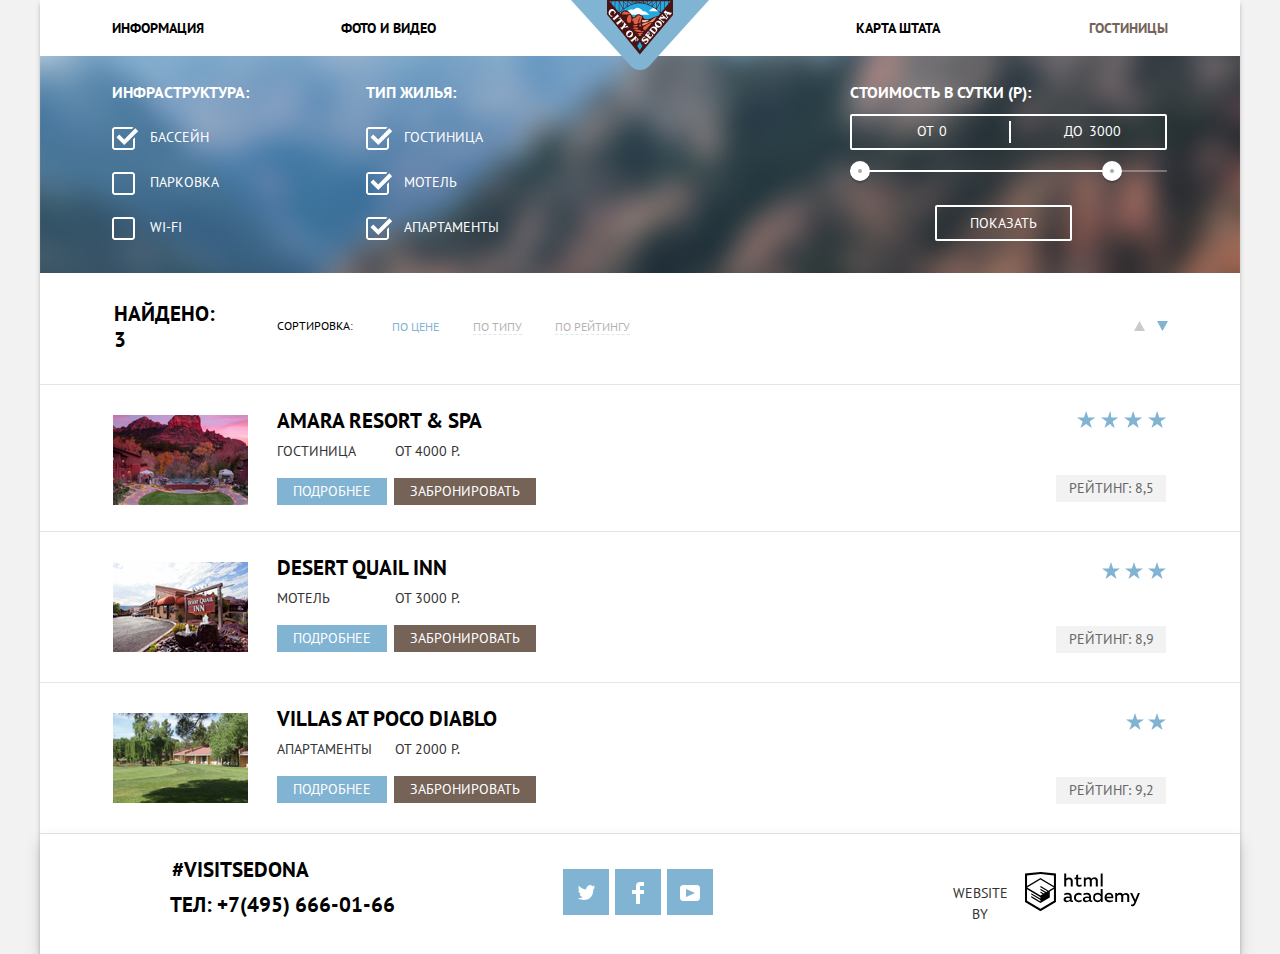
==== commit 116b4c59: "Исправил замечания" ====
--- a/catalog.html
+++ b/catalog.html
@@ -13,10 +13,10 @@
   <header>
     <nav class="header-nav">
       <ul class="site-navigation">
-        <li class="header-nav-li"><a href="index.html" href="">Информация</a></li>
-        <li class="header-nav-li"><a href="">Фото и видео</a></li>
-        <li class="header-nav-li"><a href="">Карта Штата</a></li>
-        <li class="header-nav-li"><a class="a-active" href="catalog.html">Гостиницы</a></li>
+        <li class="header-nav-li nav-information"><a href="index.html">Информация</a></li>
+        <li class="header-nav-li nav-photo"><a href="">Фото и видео</a></li>
+        <li class="header-nav-li nav-map"><a href="">Карта Штата</a></li>
+        <li class="header-nav-li nav-hotels"><a class="a-active" href="catalog.html">Гостиницы</a></li>
       </ul>
       <a class="main-logo" href="index.html"><img src="img/logo-sedona.svg" width="138" height="70"
           alt="Логотип Седона"></a>
@@ -28,13 +28,16 @@
         <fieldset class="filter-fieldset">
           <legend class="text-white">Инфраструктура:</legend>
           <ul class="ul-infrastructure">
-            <li class="filter-li li-infras"><input class="input-checkbox" type="checkbox" id="pool" name="infrastructure" checked>
+            <li class="filter-li li-infras"><input class="input-checkbox" type="checkbox" id="pool"
+                name="infrastructure" checked>
               <label class="filter-label" for="pool"><span class="filter-span text-white">Бассейн</span></label></li>
-            <li class="filter-li li-infras"><input class="input-checkbox" type="checkbox" id="parking" name="infrastructure">
+            <li class="filter-li li-infras"><input class="input-checkbox" type="checkbox" id="parking"
+                name="infrastructure">
               <label class="filter-label" for="parking">
                 <span class=" filter-span text-white">Парковка</span>
               </label></li>
-            <li class="filter-li li-infras"><input class="input-checkbox" type="checkbox" id="wifi" name="infrastructure">
+            <li class="filter-li li-infras"><input class="input-checkbox" type="checkbox" id="wifi"
+                name="infrastructure">
               <label class="filter-label" for="wifi">
                 <span class="filter-span text-white">Wi-Fi</span>
               </label></li>
@@ -51,21 +54,22 @@
               <label class="filter-label" for="motel">
                 <span class="filter-span text-white">Мотель</span>
               </label></li>
-            <li class="filter-li"><input class="input-checkbox" type="checkbox" id="apartments" name="apartments" checked>
+            <li class="filter-li"><input class="input-checkbox" type="checkbox" id="apartments" name="apartments"
+                checked>
               <label class="filter-label" for="apartments">
                 <span class="filter-span text-white">Апартаменты</span>
               </label></li>
           </ul>
         </fieldset>
         <fieldset class="filter-price">
-          <legend class="filter-parameter-name text-white">Стоимость в сутки (Р):</legend>
+          <legend class="text-white">Стоимость в сутки (Р):</legend>
           <div class="range-filter">
             <div class="price-controls">
               <label class="min-price">
-                от <input  type="number" name="min-price" value="0">
+                от <input type="number" name="min-price" value="0">
               </label>
               <label class="max-price">
-                до <input  type="number" name="max-price" value="3000">
+                до <input type="number" name="max-price" value="3000">
               </label>
             </div>
             <div class="range-controls">
@@ -73,7 +77,7 @@
                 <div class="bar"></div>
               </div>
               <div class="toggle toggle-min" tabindex="0"></div>
-            <div class="toggle toggle-max" tabindex="0"></div>
+              <div class="toggle toggle-max" tabindex="0"></div>
             </div>
           </div>
           <button class="text-white filter-btn" type="submit">Показать</button>
@@ -84,7 +88,7 @@
       <p class="sort-amount">Найдено: 3</p>
       <p class="sort-heading">Сортировка:</p>
       <ul class="ul-sort">
-        <li class="sort-li"><a href="">По цене</a></li>
+        <li class="sort-li"><a class="sort-li-active" href="">По цене</a></li>
         <li class="sort-li"><a href="">По типу</a></li>
         <li class="sort-li"><a href="">По рейтингу</a></li>
         <li class="sort-li"><a class="sort-arrow li-arrow" href=""><svg class="svg-arrow "
@@ -114,7 +118,7 @@
           <a class="search-link-text booking" href=""><span>Забронировать</span></a>
         </div>
         <div class="search-raiting">
-          <p class="four_stars"><span class="visually-hidden">4 звезды</span></p>
+          <p class="stars four_stars"><span class="visually-hidden">4 звезды</span></p>
           <p class="raiting">Рейтинг: 8,5</p>
         </div>
       </article>
@@ -134,7 +138,7 @@
           <a class="search-link-text booking" href=""><span>Забронировать</span></a>
         </div>
         <div class="search-raiting">
-          <p class="three_stars"><span class="visually-hidden">3 звезды</span></p>
+          <p class="stars three_stars"><span class="visually-hidden">3 звезды</span></p>
           <p class="raiting">Рейтинг: 8,9</p>
         </div>
       </article>
@@ -154,7 +158,7 @@
           <a class="search-link-text booking" href=""><span>Забронировать</span></a>
         </div>
         <div class="search-raiting">
-          <p class="two_stars"><span class="visually-hidden">2 звезды</span></p>
+          <p class="stars two_stars"><span class="visually-hidden">2 звезды</span></p>
           <p class="raiting">Рейтинг: 9,2</p>
         </div>
       </article>
@@ -173,21 +177,23 @@
       <h2 class="visually-hidden">Социальные сети</h2>
       <ul class="social">
         <li class="list-footer">
-          <a class="footer-link-social" href=""><svg xmlns="http://www.w3.org/2000/svg"
-              xmlns:xlink="http://www.w3.org/1999/xlink" width="17" height="15" viewBox="0 0 17 15">
+          <a class="footer-link-social" href=""><span class="visually-hidden">Переход на страницу Твиттер</span><svg
+              xmlns="http://www.w3.org/2000/svg" xmlns:xlink="http://www.w3.org/1999/xlink" width="17" height="15"
+              viewBox="0 0 17 15">
               <path fill="#FFF"
                 d="M10.95.144c1.685-.496 2.984.27 3.577 1.179.673-.231 1.331-.481 2.011-.708a2.345 2.345 0 0 1-.857 1.768c.685.17 1.304-.491 1.304-.491-.169 1-1.006 1.788-1.563 2.024-.231 6.75-3.175 11.217-10.077 11.082h-.446c-.41 0-4.164-.46-4.898-1.887 2.271.196 3.893-.422 4.693-1.177-.96-.3-2.679-.477-2.979-2.95.349.106.564.228 1.19.119C1.705 8.247.374 7.53.448 5.33c.285.328 1.067.536 1.34.472C1.085 5.561-.182 2.442.894.85c1.818 1.854 3.735 3.606 7.152 3.773C8.254 2.33 9.183.793 10.95.144z" />
             </svg>
           </a>
         </li>
         <li class="list-footer">
-          <a class="footer-link-social" href=""><svg xmlns="http://www.w3.org/2000/svg" width="12" height="22"
-              viewBox="0 0 12 22">
+          <a class="footer-link-social" href=""><span class="visually-hidden">Переход на страницу Фэйсбук</span><svg
+              xmlns="http://www.w3.org/2000/svg" width="12" height="22" viewBox="0 0 12 22">
               <path fill="#FFF" d="M12 4V0H8a4 4 0 0 0-4 4v4H0v4h4v10h4V12h4V8H8V4h4z" /></svg></a>
         </li>
         <li class="list-footer">
-          <a class="footer-link-social" href=""><svg xmlns="http://www.w3.org/2000/svg"
-              xmlns:xlink="http://www.w3.org/1999/xlink" width="20" height="16" viewBox="0 0 20 16">
+          <a class="footer-link-social" href=""><span class="visually-hidden">Переход на канал Ютьюб</span><svg
+              xmlns="http://www.w3.org/2000/svg" xmlns:xlink="http://www.w3.org/1999/xlink" width="20" height="16"
+              viewBox="0 0 20 16">
               <path fill="#FFF"
                 d="M17 0H3C1.35 0 0 1.35 0 3v10c0 1.65 1.35 3 3 3h14c1.65 0 3-1.35 3-3V3c0-1.65-1.35-3-3-3zM6.027 11.998V4.002L15.014 8l-8.987 3.998z" />
             </svg>
@@ -210,4 +216,4 @@
   </footer>
 </body>
 
-</html>+</html>
--- a/css/style.css
+++ b/css/style.css
@@ -69,9 +69,24 @@
   width: 236px;
   margin: 0;
   padding: 0;
-  text-align: center;
   padding-top: 15px;
   box-sizing: border-box;
+}
+
+li.nav-information {
+  padding-left: 72px;
+}
+
+li.nav-photo {
+  padding-left: 65px;
+}
+
+li.nav-map {
+  padding-left: 88px;
+}
+
+li.nav-hotels {
+  padding-left: 85px;
 }
 
 .header-nav-li:nth-child(2) {
@@ -113,9 +128,10 @@
 }
 
 .causes {
+  margin-top: 45px;
   line-height: 26px;
   text-align: center;
-  margin-bottom: 51.5px;
+  margin-bottom: 50px;
 }
 
 .ol-causes {
@@ -159,9 +175,9 @@
   margin: 0;
   width: 400px;
   flex-basis: 400px;
-  min-height: 330px;
-  text-align: center;
-  margin-top: 40px;
+  min-height: 320px;
+  text-align: center;
+  margin-top: 10px;
 }
 
 .causes-heading {
@@ -192,7 +208,7 @@
   width: 64px;
   min-height: 77px;
   margin: 0 auto;
-  margin-bottom: 28px;
+  margin-bottom: 24px;
 }
 
 .causes-li:first-of-type p.causes-heading {
@@ -207,7 +223,7 @@
   width: 100px;
   margin-top: 25px;
   margin-right: auto;
-  margin-bottom: 23px;
+  margin-bottom: 10px;
   margin-left: auto;
 }
 
@@ -216,6 +232,10 @@
   width: 300px;
   margin-right: 50px;
   margin-left: 50px;
+}
+
+.features-text {
+  margin-top: 25px;
 }
 
 .causes-li:nth-of-type(2) p.causes-text {
@@ -243,7 +263,7 @@
 
 .independent p.causes-text {
   display: block;
-  width: 260px;
+  width: 265px;
   margin-top: 23px;
   margin-bottom: 54px;
   margin-left: auto;
@@ -275,6 +295,7 @@
 }
 
 .interest-text {
+  margin-top: 35px;
   text-align: center;
 }
 
@@ -287,7 +308,7 @@
   box-sizing: border-box;
   border: none;
   margin: 0 316px;
-  margin-top: 51px;
+  margin-top: 32px;
 }
 
 .interest-btn:hover, .interest-btn:focus {
@@ -319,13 +340,14 @@
 .interest-form {
   position: absolute;
   box-sizing: border-box;
-  top: 242px;
+  top: 230px;
   left: 50%;
   margin-left: -284px;
-  display: flex;
-  flex-wrap: wrap;
-  justify-content: center;
-  align-items: center;
+  /* display: flex; */
+  /* flex-wrap: wrap; */
+  padding-left: 55px;
+  /* justify-content: center;
+  align-items: center; */
   padding-top: 55px;
   padding-bottom: 55px;
   width: 568px;
@@ -346,16 +368,16 @@
 }
 
 .date-end {
-  padding-top: 29px;
-  padding-bottom: 30px;
+  padding-top: 27px;
+  padding-bottom: 28px;
 }
 
 .interest-form-date {
-  width: 330px;
-  border: none;
-  min-height: 38px;
+  width: 346px;
+  border: 2px solid var(--basic-white);
+  min-height: 40px;
   background-color: var(--raiting-color);
-  padding: 6px 13px;
+  padding: 6px 11px;
   box-sizing: border-box;
   outline: none;
 }
@@ -372,7 +394,7 @@
 
 .interest-calendar {
   position: absolute;
-  left: 480px;
+  left: 483px;
   padding: 0;
   width: 21px;
   min-height: 23px;
@@ -385,25 +407,25 @@
   fill: var(--calendar);
 }
 
-.calendar:hover, .calendar:focus {
+.interest-calendar:hover .calendar, .interest-calendar:focus .calendar {
   fill: var(--basic-black);
 }
 
-.calendar:active {
+.interest-calendar:active .calendar {
   fill: var(--basic-blue);
 }
 
 .text-adults {
   box-sizing: border-box;
   display: block;
-  width: 101px;
+  width: 96px;
   min-height: 26px;
-  margin-right: 15px;
+  /* margin-right: 15px; */
 }
 
 .text-children {
   display: block;
-  width: 68px;
+  width: 60px;
   min-height: 26px;
 }
 
@@ -416,16 +438,16 @@
   vertical-align: top;
 }
 
-.count-btn {
+.interest-btn-count .count-btn {
   fill: var(--calendar);
   vertical-align: middle;
 }
 
-.count-btn:hover, .count-btn:focus {
+.interest-btn-count:hover .count-btn, .interest-btn-count:focus .count-btn {
   fill: var(--basic-black);
 }
 
-.count-btn:active {
+.interest-btn-count:active .count-btn {
   fill: var(--basic-blue);
 }
 
@@ -486,7 +508,7 @@
 }
 
 .footer.index {
-  margin-top: -120px;
+  margin-top: -125px;
   z-index: 2;
 }
 
@@ -501,7 +523,7 @@
   width: 166px;
   min-height: 26px;
   margin-top: 23px;
-  margin-left: 153px;
+  margin-left: 117px;
   margin-bottom: 9px;
 }
 
@@ -510,8 +532,7 @@
   width: 251px;
   min-height: 26px;
   margin-top: 9px;
-  margin-left: 111px;
-  margin-bottom: 36px;
+  margin-left: 117px;
 }
 
 .footer-information {
@@ -519,10 +540,9 @@
 }
 
 .footer-social {
-  margin-top: 36px;
-  margin-bottom: 36px;
+  margin-top: 35px;
   width: 150px;
-  margin-left: 163px;
+  margin-left: 155px;
 }
 
 .social {
@@ -561,7 +581,7 @@
 
 .footer-development {
   display: flex;
-  margin-left: 190px;
+  margin-left: 230px;
 }
 
 .development {
@@ -572,7 +592,6 @@
   color: var(--basic-black);
   margin-top: 38px;
   margin-right: 138px;
-  margin-bottom: 41px;
 }
 
 .development-text {
@@ -581,7 +600,6 @@
   min-height: 26px;
   margin-top: 49px;
   margin-right: 8px;
-  margin-bottom: 45px;
 }
 
 .footer-link {
@@ -617,6 +635,11 @@
   box-sizing: border-box;
 }
 
+legend.text-white {
+  font-weight: bold;
+  font-size: 16px;
+}
+
 .filter-form {
   display: flex;
   box-sizing: border-box;
@@ -656,38 +679,39 @@
   padding-left: 38px;
 }
 
-.input-checkbox::before {
+.filter-label::before {
   position: absolute;
   content: '';
-  width: 23px;
+  width: 27px;
   height: 23px;
   background-image: url(../img/checkbox-off.svg);
   left: 0;
-}
-
-.input-checkbox:checked.input-checkbox::before {
+  background-repeat: no-repeat;
+}
+
+.input-checkbox:checked+.filter-label::before {
   background-image: url(../img/checkbox-on.svg);
 }
 
-.input-checkbox:focus.input-checkbox::before, .input-checkbox:hover.input-checkbox::before {
+.input-checkbox:focus+.filter-label::before, .input-checkbox:hover+.filter-label::before {
   background-image: url(../img/checkbox-off.svg);
 }
 
-.input-checkbox:checked:focus.input-checkbox::before, .input-checkbox:checked:hover.input-checkbox::before {
+.input-checkbox:checked:focus+.filter-label::before, .input-checkbox:checked:hover+.filter-label::before {
   background-image: url(../img/checkbox-on.svg);
 }
 
-.input-checkbox:disabled.input-checkbox::before {
+.input-checkbox:disabled+.filter-label::before {
   background-image: url(../img/checkbox-off-disabled.svg);
 }
 
-.input-checkbox:checked:disabled.input-checkbox::before {
+.input-checkbox:checked:disabled+.filter-label::before {
   background-image: url(../img/checkbox-on-disabled.svg);
 }
 
 .filter-price {
   margin: 0;
-  margin-left: 224px;
+  margin-left: 230px;
   padding: 0;
   border: none;
 }
@@ -699,14 +723,12 @@
 
 .price-controls {
   position: relative;
-  /* display: flex;
-  justify-content: space-around; */
   width: 317px;
   min-height: 36px;
   border: 2px solid #FFFFFF;
   box-sizing: border-box;
   border-radius: 2px;
-  padding-top: 7px;
+  padding-top: 5px;
 }
 
 .price-controls label {
@@ -715,7 +737,7 @@
 
 .price-controls label:first-child {
   width: 58px;
-  margin-left: 52px;
+  margin-left: 65px;
 }
 
 .price-controls::before {
@@ -730,7 +752,7 @@
 
 .price-controls label:nth-child(2) {
   width: 83px;
-  margin-left: 88px;
+  margin-left: 83px;
 }
 
 .price-controls input {
@@ -747,11 +769,11 @@
 
 .range-controls {
   position: relative;
-  margin-top: 22px;
+  margin-top: 20px;
 }
 
 .scale {
-  width: 248px;
+  width: 252px;
   height: 2px;
   background-color: var(--basic-white);
   z-index: 2;
@@ -777,8 +799,13 @@
   cursor: pointer;
 }
 
-.toggle:hover {
+.toggle-min {
+  left: 0;
+}
+
+.toggle-min:hover {
   position: absolute;
+  left: -4px;
   top: -10px;
   height: 5px;
   width: 5px;
@@ -789,19 +816,29 @@
   cursor: pointer;
 }
 
-.toggle-min {
-  left: 0;
-}
-
 .toggle-max {
-  left: 248px;
+  left: 252px;
+}
+
+.toggle-max:hover {
+  position: absolute;
+  left: 244px;
+  top: -10px;
+  height: 5px;
+  width: 5px;
+  background-color: #ababab;
+  border: 9px solid #ffffff;
+  border-radius: 50%;
+  box-shadow: 0 2px 1px 0 rgba(0, 1, 1, 0.2);
+  cursor: pointer;
 }
 
 .filter-btn {
-  margin-left: 65px;
+  margin-left: 85px;
   margin-top: 33px;
   box-sizing: border-box;
   width: 137px;
+  text-transform: uppercase;
   min-height: 36px;
   border: 2px solid #ffffff;
   border-radius: 2px;
@@ -825,10 +862,10 @@
   display: block;
   width: 117px;
   min-height: 26px;
-  margin-top: 29px;
+  margin-top: 28px;
   margin-right: 46px;
   margin-bottom: 31px;
-  margin-left: 37px;
+  margin-left: 74px;
   font-weight: bold;
   font-size: 21px;
   line-height: 26px;
@@ -901,6 +938,12 @@
   opacity: 1;
 }
 
+a.sort-li-active {
+  color: var(--basic-blue);
+  opacity: 1;
+  border: none;
+}
+
 .sort-li a.li-arrow {
   color: var(--basic-black);
   opacity: 1;
@@ -929,7 +972,7 @@
   box-sizing: border-box;
   padding-top: 30px;
   padding-left: 73px;
-  padding-bottom: 30px;
+  padding-bottom: 15px;
   border-bottom: 1px solid var(--border-color);
 }
 
@@ -974,7 +1017,7 @@
 .details {
   display: inline-block;
   margin-top: 0;
-  margin-right: 6px;
+  margin-right: 3px;
   margin-left: 29px;
   width: 110px;
   min-height: 24px;
@@ -1017,37 +1060,30 @@
   display: flex;
   flex-direction: column;
   align-items: flex-end;
-  margin-left: 543px;
-}
-
-.search-raiting p:first-child {
+  margin-left: 520px;
+}
+
+.stars {
+  display: block;
+  min-height: 17px;
+  background-image: url(../img/star.svg);
+  background-repeat: space;
   text-align: right;
   margin-top: 0;
   margin-bottom: 47px;
 }
 
 .four_stars {
-  display: block;
-  min-height: 17px;
+  margin-top: -4px;
   width: 89px;
-  background-image: url(../img/star.svg);
-  background-repeat: space;
 }
 
 .three_stars {
-  display: block;
-  min-height: 17px;
   width: 64px;
-  background-image: url(../img/star.svg);
-  background-repeat: space;
 }
 
 .two_stars {
-  display: block;
-  height: 17px;
   width: 40px;
-  background-image: url(../img/star.svg);
-  background-repeat: space;
 }
 
 .raiting {
@@ -1076,6 +1112,7 @@
   background-color: var(--basic-blue);
   background-image: url(../img/background_photo.jpg);
   background-repeat: no-repeat;
+  background-position: center 0;
   position: relative;
   margin-bottom: 42px;
 }
@@ -1093,7 +1130,9 @@
 }
 
 .site-navigation a:active {
-  color: var(--basic-brown);
+  color: var(--basic-black);
+  mix-blend-mode: normal;
+  opacity: 0.3;
 }
 
 .search-link-text a:active {
@@ -1132,4 +1171,4 @@
   fill: var(--basic-black);
   mix-blend-mode: normal;
   opacity: 0.3;
-}+}
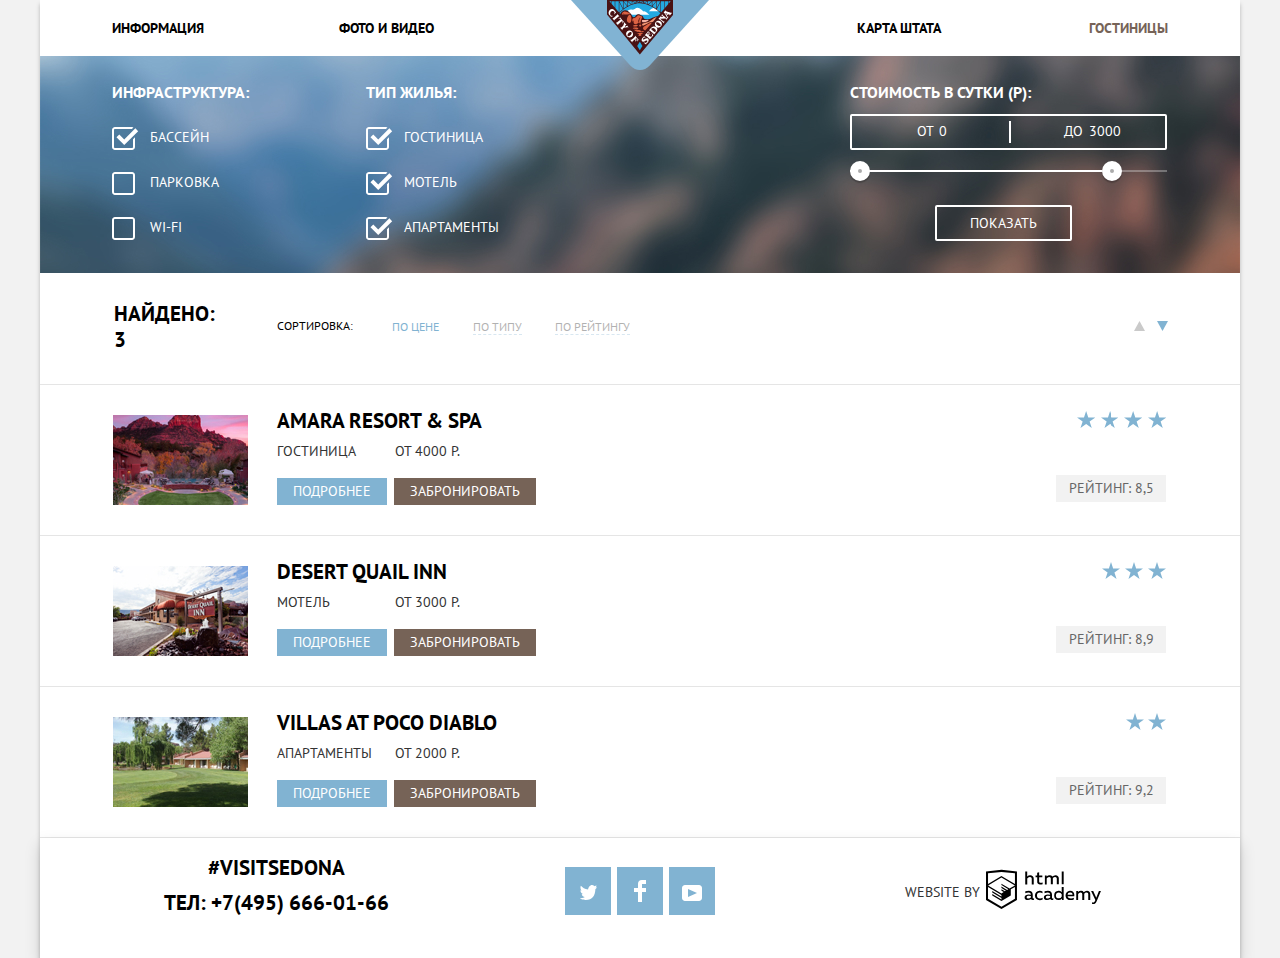
==== commit b918b38a: "Исправил ошибки добавил скрипты" ====
--- a/catalog.html
+++ b/catalog.html
@@ -13,7 +13,7 @@
   <header>
     <nav class="header-nav">
       <ul class="site-navigation">
-        <li class="header-nav-li nav-information"><a href="index.html">Информация</a></li>
+        <li class="header-nav-li nav-information"><a href="">Информация</a></li>
         <li class="header-nav-li nav-photo"><a href="">Фото и видео</a></li>
         <li class="header-nav-li nav-map"><a href="">Карта Штата</a></li>
         <li class="header-nav-li nav-hotels"><a class="a-active" href="catalog.html">Гостиницы</a></li>
@@ -118,7 +118,7 @@
           <a class="search-link-text booking" href=""><span>Забронировать</span></a>
         </div>
         <div class="search-raiting">
-          <p class="stars four_stars"><span class="visually-hidden">4 звезды</span></p>
+          <p class="stars four-stars"><span class="visually-hidden">4 звезды</span></p>
           <p class="raiting">Рейтинг: 8,5</p>
         </div>
       </article>
@@ -138,7 +138,7 @@
           <a class="search-link-text booking" href=""><span>Забронировать</span></a>
         </div>
         <div class="search-raiting">
-          <p class="stars three_stars"><span class="visually-hidden">3 звезды</span></p>
+          <p class="stars three-stars"><span class="visually-hidden">3 звезды</span></p>
           <p class="raiting">Рейтинг: 8,9</p>
         </div>
       </article>
@@ -158,7 +158,7 @@
           <a class="search-link-text booking" href=""><span>Забронировать</span></a>
         </div>
         <div class="search-raiting">
-          <p class="stars two_stars"><span class="visually-hidden">2 звезды</span></p>
+          <p class="stars two-stars"><span class="visually-hidden">2 звезды</span></p>
           <p class="raiting">Рейтинг: 9,2</p>
         </div>
       </article>
@@ -167,7 +167,7 @@
   <footer class="footer catalog">
     <section class="footer-information">
       <h2 class="visually-hidden">Информация</h2>
-      <p class="footer-text">#visitsedona</p>
+      <p class="footer-text text-visit">#visitsedona</p>
       <p class="footer-text">
         <a class="footer-link footer-tel" href="tel:+74956660166">
           ТЕЛ: +7(495) 666-01-66</a>
@@ -186,8 +186,8 @@
           </a>
         </li>
         <li class="list-footer">
-          <a class="footer-link-social" href=""><span class="visually-hidden">Переход на страницу Фэйсбук</span><svg
-              xmlns="http://www.w3.org/2000/svg" width="12" height="22" viewBox="0 0 12 22">
+          <a class="footer-link-social social-facebook" href=""><span class="visually-hidden">Переход на страницу
+              Фэйсбук</span><svg xmlns="http://www.w3.org/2000/svg" width="12" height="22" viewBox="0 0 12 22">
               <path fill="#FFF" d="M12 4V0H8a4 4 0 0 0-4 4v4H0v4h4v10h4V12h4V8H8V4h4z" /></svg></a>
         </li>
         <li class="list-footer">
@@ -203,17 +203,18 @@
     </section>
     <section class="footer-development">
       <h2 class="visually-hidden">Разработка</h2>
-      <p class="development-text">Website by <span class="visually-hidden">HTML Academy</span></p>
-      <a class="development" href="https://htmlacademy.ru/intensive/htmlcss"><svg class="logo-html" id="Layer_1"
-          xmlns="http://www.w3.org/2000/svg" viewBox="0 0 108.08 36.85">
-          <title>logo-htmlacademy-small1</title>
-          <path
-            d="M44.61,26.88a2,2,0,0,0,.55-0.1v1.33a3.25,3.25,0,0,1-1.18.21,1.67,1.67,0,0,1-1.67-1,4.84,4.84,0,0,1-3.14,1.08c-1.51,0-2.91-.83-2.91-2.55,0-2.13,2-2.79,3.71-2.79a11.08,11.08,0,0,1,2.17.25v-0.3c0-1-.76-1.77-2.19-1.77a7.42,7.42,0,0,0-3,.64v-1.7a10.21,10.21,0,0,1,3.19-.55c2.36,0,3.81,1.12,3.81,3.65v3a0.54,0.54,0,0,0,.49.59h0.17Zm-6.44-1.13A1.35,1.35,0,0,0,39.63,27h0.11a3.39,3.39,0,0,0,2.41-1V24.58a9.72,9.72,0,0,0-1.81-.21c-1,0-2.16.33-2.16,1.38h0Zm12.36-6.11a5,5,0,0,1,2.57.64V22a4.08,4.08,0,0,0-2.3-.7,2.75,2.75,0,1,0,0,5.49,5,5,0,0,0,2.43-.64v1.71a6.27,6.27,0,0,1-2.76.57A4.21,4.21,0,0,1,46,24.51q0-.21,0-0.41a4.32,4.32,0,0,1,4.18-4.46h0.38Zm12.17,7.24a2,2,0,0,0,.55-0.1v1.33a3.25,3.25,0,0,1-1.18.21,1.67,1.67,0,0,1-1.67-1,4.84,4.84,0,0,1-3.14,1.08c-1.51,0-2.91-.83-2.91-2.55,0-2.13,2-2.79,3.71-2.79a11.08,11.08,0,0,1,2.17.25v-0.3c0-1-.76-1.77-2.19-1.77a7.42,7.42,0,0,0-3,.64v-1.7a10.21,10.21,0,0,1,3.19-.55c2.36,0,3.81,1.12,3.81,3.65v3a0.54,0.54,0,0,0,.49.59h0.17Zm-6.44-1.13A1.35,1.35,0,0,0,57.73,27h0.11a3.39,3.39,0,0,0,2.41-1V24.58a9.72,9.72,0,0,0-1.81-.21c-1.06,0-2.16.33-2.16,1.38h0ZM73,16V28.2H71.35V26.88a3.88,3.88,0,0,1-3.19,1.54,4.4,4.4,0,0,1,0-8.78,3.81,3.81,0,0,1,3,1.3V16H73Zm-4.53,5.22a2.76,2.76,0,1,0,0,5.52A2.86,2.86,0,0,0,71.15,25V23A2.91,2.91,0,0,0,68.49,21.27ZM79,19.64c3.31,0,4.46,2.68,3.92,5.09H76.7c0.21,1.5,1.67,2.11,3.19,2.11a6.11,6.11,0,0,0,2.64-.59v1.6a7.14,7.14,0,0,1-3,.57C77,28.42,74.78,27,74.78,24a4.18,4.18,0,0,1,4-4.39H79Zm0.09,1.54a2.28,2.28,0,0,0-2.44,2.1v0.06H81.3A2,2,0,0,0,79.13,21.18Zm5.73,7V19.87h1.65v1a3.81,3.81,0,0,1,2.78-1.27A2.86,2.86,0,0,1,91.89,21a4.12,4.12,0,0,1,2.91-1.33A3.06,3.06,0,0,1,98,23V28.2h-1.9V23.05a1.59,1.59,0,0,0-1.42-1.75H94.42a2.8,2.8,0,0,0-2.07,1.12V28.2h-1.9V23.05A1.59,1.59,0,0,0,89,21.31H88.8a3,3,0,0,0-2.21,1.29v5.63H84.86Zm21.31-8.33h1.9l-3.91,9.46c-0.9,2.17-2.09,2.86-3.35,2.86a4.76,4.76,0,0,1-1.1-.14V30.46a2.86,2.86,0,0,0,.85.12c0.9,0,1.58-.64,2.07-1.9l0.17-.42-4-8.4h2l2.86,6.29ZM38.73,1.46V6.22a3.81,3.81,0,0,1,2.7-1.14,3.25,3.25,0,0,1,3.44,3.4v5.15H43V8.72a1.81,1.81,0,0,0-1.61-2h-0.3a2.93,2.93,0,0,0-2.32,1.39v5.52h-1.9V1.46h1.9ZM49.94,2.31v3h3V6.91h-3v3.81c0,1.1.5,1.46,1.58,1.46a4.49,4.49,0,0,0,1.69-.33v1.6A6.8,6.8,0,0,1,51,13.8a2.55,2.55,0,0,1-2.86-2.74V6.89H46.58V5.26h1.5V2.74Zm5.4,11.31V5.28H57v1A3.81,3.81,0,0,1,59.77,5a2.86,2.86,0,0,1,2.6,1.33A4.12,4.12,0,0,1,65.28,5,3.06,3.06,0,0,1,68.44,8.4v5.21h-1.9V8.46a1.59,1.59,0,0,0-1.42-1.75H64.89a2.8,2.8,0,0,0-2.07,1.12v5.78h-1.9V8.46A1.59,1.59,0,0,0,59.5,6.71H59.27A3,3,0,0,0,57.06,8v5.63H55.34ZM71.17,1.45H73V13.6H71.17V1.45ZM14.71,0H14.55L0,1.54V28.21l14.55,8.66,14.55-8.66V1.54Zm12.5,27.1L14.55,34.64,1.9,27.12V16.18l12.59,7.5V25L5.86,19.9v1.31l8.68,5.21v1.39L5.87,22.65V24l8.68,5.21,8.75-5.24V18.31L27.2,16V27.12Zm0-12.53-3.48,2-1.6,1L14.51,13v1.31L21,18.23H21l-0.14.09-1,.54-5.37-3.2V17l4.24,2.52-1,.67-3.2-1.9v1.31l2.1,1.24L14.5,22.1,2,14.65,14.51,7.11Zm0-1.32L14.49,5.76,1.91,13.25v-10L14.56,1.92,27.21,3.25v10h0Z"
-            transform="translate(0 -0.02)" />
-        </svg>
-      </a>
+      <p class="development-text">Website by <span class="visually-hidden">HTML Academy</span>
+        <a class="development" href="https://htmlacademy.ru/intensive/htmlcss"><svg class="logo-html" id="Layer_1"
+            xmlns="http://www.w3.org/2000/svg" viewBox="0 0 108.08 36.85">
+            <title>logo-htmlacademy-small1</title>
+            <path
+              d="M44.61,26.88a2,2,0,0,0,.55-0.1v1.33a3.25,3.25,0,0,1-1.18.21,1.67,1.67,0,0,1-1.67-1,4.84,4.84,0,0,1-3.14,1.08c-1.51,0-2.91-.83-2.91-2.55,0-2.13,2-2.79,3.71-2.79a11.08,11.08,0,0,1,2.17.25v-0.3c0-1-.76-1.77-2.19-1.77a7.42,7.42,0,0,0-3,.64v-1.7a10.21,10.21,0,0,1,3.19-.55c2.36,0,3.81,1.12,3.81,3.65v3a0.54,0.54,0,0,0,.49.59h0.17Zm-6.44-1.13A1.35,1.35,0,0,0,39.63,27h0.11a3.39,3.39,0,0,0,2.41-1V24.58a9.72,9.72,0,0,0-1.81-.21c-1,0-2.16.33-2.16,1.38h0Zm12.36-6.11a5,5,0,0,1,2.57.64V22a4.08,4.08,0,0,0-2.3-.7,2.75,2.75,0,1,0,0,5.49,5,5,0,0,0,2.43-.64v1.71a6.27,6.27,0,0,1-2.76.57A4.21,4.21,0,0,1,46,24.51q0-.21,0-0.41a4.32,4.32,0,0,1,4.18-4.46h0.38Zm12.17,7.24a2,2,0,0,0,.55-0.1v1.33a3.25,3.25,0,0,1-1.18.21,1.67,1.67,0,0,1-1.67-1,4.84,4.84,0,0,1-3.14,1.08c-1.51,0-2.91-.83-2.91-2.55,0-2.13,2-2.79,3.71-2.79a11.08,11.08,0,0,1,2.17.25v-0.3c0-1-.76-1.77-2.19-1.77a7.42,7.42,0,0,0-3,.64v-1.7a10.21,10.21,0,0,1,3.19-.55c2.36,0,3.81,1.12,3.81,3.65v3a0.54,0.54,0,0,0,.49.59h0.17Zm-6.44-1.13A1.35,1.35,0,0,0,57.73,27h0.11a3.39,3.39,0,0,0,2.41-1V24.58a9.72,9.72,0,0,0-1.81-.21c-1.06,0-2.16.33-2.16,1.38h0ZM73,16V28.2H71.35V26.88a3.88,3.88,0,0,1-3.19,1.54,4.4,4.4,0,0,1,0-8.78,3.81,3.81,0,0,1,3,1.3V16H73Zm-4.53,5.22a2.76,2.76,0,1,0,0,5.52A2.86,2.86,0,0,0,71.15,25V23A2.91,2.91,0,0,0,68.49,21.27ZM79,19.64c3.31,0,4.46,2.68,3.92,5.09H76.7c0.21,1.5,1.67,2.11,3.19,2.11a6.11,6.11,0,0,0,2.64-.59v1.6a7.14,7.14,0,0,1-3,.57C77,28.42,74.78,27,74.78,24a4.18,4.18,0,0,1,4-4.39H79Zm0.09,1.54a2.28,2.28,0,0,0-2.44,2.1v0.06H81.3A2,2,0,0,0,79.13,21.18Zm5.73,7V19.87h1.65v1a3.81,3.81,0,0,1,2.78-1.27A2.86,2.86,0,0,1,91.89,21a4.12,4.12,0,0,1,2.91-1.33A3.06,3.06,0,0,1,98,23V28.2h-1.9V23.05a1.59,1.59,0,0,0-1.42-1.75H94.42a2.8,2.8,0,0,0-2.07,1.12V28.2h-1.9V23.05A1.59,1.59,0,0,0,89,21.31H88.8a3,3,0,0,0-2.21,1.29v5.63H84.86Zm21.31-8.33h1.9l-3.91,9.46c-0.9,2.17-2.09,2.86-3.35,2.86a4.76,4.76,0,0,1-1.1-.14V30.46a2.86,2.86,0,0,0,.85.12c0.9,0,1.58-.64,2.07-1.9l0.17-.42-4-8.4h2l2.86,6.29ZM38.73,1.46V6.22a3.81,3.81,0,0,1,2.7-1.14,3.25,3.25,0,0,1,3.44,3.4v5.15H43V8.72a1.81,1.81,0,0,0-1.61-2h-0.3a2.93,2.93,0,0,0-2.32,1.39v5.52h-1.9V1.46h1.9ZM49.94,2.31v3h3V6.91h-3v3.81c0,1.1.5,1.46,1.58,1.46a4.49,4.49,0,0,0,1.69-.33v1.6A6.8,6.8,0,0,1,51,13.8a2.55,2.55,0,0,1-2.86-2.74V6.89H46.58V5.26h1.5V2.74Zm5.4,11.31V5.28H57v1A3.81,3.81,0,0,1,59.77,5a2.86,2.86,0,0,1,2.6,1.33A4.12,4.12,0,0,1,65.28,5,3.06,3.06,0,0,1,68.44,8.4v5.21h-1.9V8.46a1.59,1.59,0,0,0-1.42-1.75H64.89a2.8,2.8,0,0,0-2.07,1.12v5.78h-1.9V8.46A1.59,1.59,0,0,0,59.5,6.71H59.27A3,3,0,0,0,57.06,8v5.63H55.34ZM71.17,1.45H73V13.6H71.17V1.45ZM14.71,0H14.55L0,1.54V28.21l14.55,8.66,14.55-8.66V1.54Zm12.5,27.1L14.55,34.64,1.9,27.12V16.18l12.59,7.5V25L5.86,19.9v1.31l8.68,5.21v1.39L5.87,22.65V24l8.68,5.21,8.75-5.24V18.31L27.2,16V27.12Zm0-12.53-3.48,2-1.6,1L14.51,13v1.31L21,18.23H21l-0.14.09-1,.54-5.37-3.2V17l4.24,2.52-1,.67-3.2-1.9v1.31l2.1,1.24L14.5,22.1,2,14.65,14.51,7.11Zm0-1.32L14.49,5.76,1.91,13.25v-10L14.56,1.92,27.21,3.25v10h0Z"
+              transform="translate(0 -0.02)" />
+          </svg>
+        </a>
+      </p>
     </section>
   </footer>
 </body>
 
-</html>
+</html>--- a/css/style.css
+++ b/css/style.css
@@ -66,31 +66,23 @@
 
 li.header-nav-li {
   min-height: 56px;
-  width: 236px;
+  width: 227px;
   margin: 0;
   padding: 0;
   padding-top: 15px;
   box-sizing: border-box;
 }
 
-li.nav-information {
-  padding-left: 72px;
-}
-
-li.nav-photo {
-  padding-left: 65px;
-}
-
-li.nav-map {
-  padding-left: 88px;
-}
-
-li.nav-hotels {
-  padding-left: 85px;
+li.header-nav-li:nth-of-type(n+3) {
+  text-align: right;
 }
 
 .header-nav-li:nth-child(2) {
   margin-right: auto;
+}
+
+.header-nav-li:nth-child(3) {
+  margin-left: auto;
 }
 
 .main-logo {
@@ -101,16 +93,18 @@
 }
 
 .site-navigation {
-  display: flex;
-  flex-wrap: wrap;
-  justify-content: space-between;
-}
-
-.site-navigation, .list-footer {
   width: 1200px;
   margin: 0;
   padding: 0;
   list-style: none;
+}
+
+.site-navigation {
+  display: flex;
+  flex-wrap: wrap;
+  padding-left: 72px;
+  padding-right: 72px;
+  box-sizing: border-box;
 }
 
 .site-navigation a {
@@ -337,18 +331,20 @@
   position: relative;
 }
 
+.interest iframe {
+  position: absolute;
+  left: 0;
+  border: none;
+}
+
 .interest-form {
   position: absolute;
   box-sizing: border-box;
-  top: 230px;
+  top: 233px;
   left: 50%;
   margin-left: -284px;
-  /* display: flex; */
-  /* flex-wrap: wrap; */
   padding-left: 55px;
-  /* justify-content: center;
-  align-items: center; */
-  padding-top: 55px;
+  padding-top: 53px;
   padding-bottom: 55px;
   width: 568px;
   min-height: 395px;
@@ -356,6 +352,10 @@
   box-shadow: 0 7px 15px rgba(0, 1, 1, 0.15);
 }
 
+.interest-form-hidden {
+  display: none;
+}
+
 .date-start, .date-end, .people, .btn-search {
   display: flex;
   align-items: center;
@@ -368,7 +368,7 @@
 }
 
 .date-end {
-  padding-top: 27px;
+  padding-top: 25px;
   padding-bottom: 28px;
 }
 
@@ -420,7 +420,6 @@
   display: block;
   width: 96px;
   min-height: 26px;
-  /* margin-right: 15px; */
 }
 
 .text-children {
@@ -501,62 +500,94 @@
 
 .footer {
   display: flex;
+  box-sizing: border-box;
+  justify-content: space-around;
   width: 1200px;
   min-height: 120px;
   text-align: center;
   background: rgba(255, 255, 255, 0.9);
 }
 
-.footer.index {
-  margin-top: -125px;
+footer.index {
+  margin-top: -120px;
   z-index: 2;
 }
 
-.footer.catalog {
+footer.catalog {
   background-color: var(--basic-white);
   top: 857px;
   box-shadow: 0 7px 15px rgba(0, 1, 1, 0.15);
 }
 
-.footer p.footer-text:nth-of-type(1) {
-  display: block;
-  width: 166px;
-  min-height: 26px;
-  margin-top: 23px;
-  margin-left: 117px;
-  margin-bottom: 9px;
-}
-
-.footer p.footer-text:nth-of-type(2) {
-  display: block;
-  width: 251px;
-  min-height: 26px;
-  margin-top: 9px;
-  margin-left: 117px;
-}
-
 .footer-information {
+  width: 400px;
+  padding-left: 72px;
   box-sizing: border-box;
 }
 
 .footer-social {
-  margin-top: 35px;
-  width: 150px;
-  margin-left: 155px;
+  display: flex;
+  justify-content: center;
+  padding-top: 15px;
+  width: 400px;
+}
+
+.footer-development {
+  display: flex;
+  box-sizing: border-box;
+  padding-right: 74px;
+  padding-bottom: 7px;
+  justify-content: center;
+  align-items: center;
+  width: 400px;
+}
+
+.development-text {
+  display: flex;
+  width: 196px;
+  justify-content: space-between;
+  align-items: center;
+  margin-top: 10px;
 }
 
 .social {
   display: flex;
   justify-content: space-between;
   width: 150px;
-  min-height: 46px;
-  padding: 0;
-  margin-top: 0;
-  margin-bottom: 0;
-}
-
-.list-footer {
+  padding-left: 0;
+  list-style: none;
+}
+
+.footer-link-social {
+  display: block;
+  box-sizing: border-box;
+  background-color: var(--basic-blue);
   width: 46px;
+  min-height: 48px;
+  color: var(--basic-black);
+  padding-top: 18px;
+}
+
+.social-facebook {
+  padding-top: 13px;
+}
+
+.footer-text {
+  margin: 0;
+  font-weight: bold;
+  font-size: 21px;
+  line-height: 26px;
+  color: var(--basic-black);
+}
+
+.text-visit {
+  margin-top: 17px;
+  margin-bottom: 9px;
+}
+
+.footer-link {
+  color: var(--basic-black);
+  text-decoration: none;
 }
 
 .footer-link-social:hover, .footer-link-social:focus {
@@ -570,59 +601,6 @@
 .footer-link-social:active svg {
   mix-blend-mode: normal;
   opacity: 0.3;
-}
-
-.footer-text {
-  font-weight: bold;
-  font-size: 21px;
-  line-height: 26px;
-  color: var(--basic-black);
-}
-
-.footer-development {
-  display: flex;
-  margin-left: 230px;
-}
-
-.development {
-  display: block;
-  width: 115px;
-  min-height: 41px;
-  line-height: 26px;
-  color: var(--basic-black);
-  margin-top: 38px;
-  margin-right: 138px;
-}
-
-.development-text {
-  display: block;
-  width: 74px;
-  min-height: 26px;
-  margin-top: 49px;
-  margin-right: 8px;
-}
-
-.footer-link {
-  color: var(--basic-black);
-  text-decoration: none;
-}
-
-.social {
-  width: 150px;
-}
-
-.footer-link-social {
-  display: block;
-  box-sizing: border-box;
-  background-color: var(--basic-blue);
-  width: 46px;
-  min-height: 46px;
-  color: var(--basic-black);
-  padding-top: 16px;
-}
-
-.list-footer:nth-of-type(2) .footer-link-social {
-  padding-top: 13px;
 }
 
 .filter {
@@ -805,7 +783,7 @@
 
 .toggle-min:hover {
   position: absolute;
-  left: -4px;
+  left: -1px;
   top: -10px;
   height: 5px;
   width: 5px;
@@ -822,7 +800,7 @@
 
 .toggle-max:hover {
   position: absolute;
-  left: 244px;
+  left: 251px;
   top: -10px;
   height: 5px;
   width: 5px;
@@ -970,10 +948,15 @@
 .search-article {
   display: flex;
   box-sizing: border-box;
+  min-height: 151px;
   padding-top: 30px;
   padding-left: 73px;
   padding-bottom: 15px;
   border-bottom: 1px solid var(--border-color);
+}
+
+.search-build-image {
+  min-height: 105px;
 }
 
 .search-build-name {
@@ -1073,16 +1056,18 @@
   margin-bottom: 47px;
 }
 
-.four_stars {
+.four-stars {
   margin-top: -4px;
   width: 89px;
 }
 
-.three_stars {
+.three-stars {
+  margin-top: -4px;
   width: 64px;
 }
 
-.two_stars {
+.two-stars {
+  margin-top: -4px;
   width: 40px;
 }
 
@@ -1160,6 +1145,8 @@
 }
 
 .logo-html {
+  width: 115px;
+  height: 41px;
   fill: var(--basic-black);
 }
 
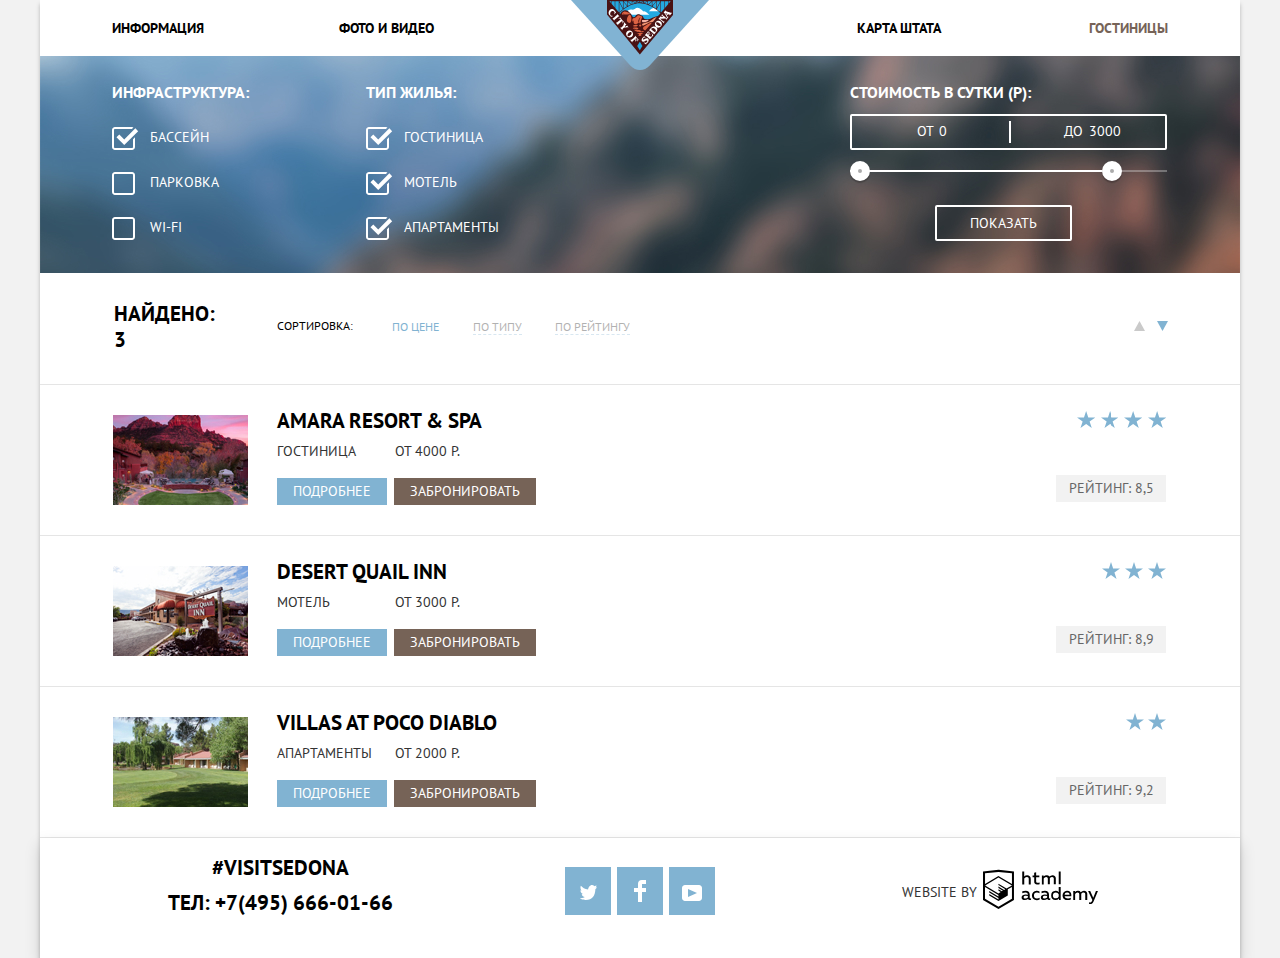
==== commit dceecc2c: "Исправил ссылки в навигации" ====
--- a/catalog.html
+++ b/catalog.html
@@ -13,10 +13,10 @@
   <header>
     <nav class="header-nav">
       <ul class="site-navigation">
-        <li class="header-nav-li nav-information"><a href="">Информация</a></li>
-        <li class="header-nav-li nav-photo"><a href="">Фото и видео</a></li>
-        <li class="header-nav-li nav-map"><a href="">Карта Штата</a></li>
-        <li class="header-nav-li nav-hotels"><a class="a-active" href="catalog.html">Гостиницы</a></li>
+        <li class="header-nav-li nav-information"><a href="#">Информация</a></li>
+        <li class="header-nav-li nav-photo"><a href="#">Фото и видео</a></li>
+        <li class="header-nav-li nav-map"><a href="#">Карта Штата</a></li>
+        <li class="header-nav-li nav-hotels"><a class="a-active" href="#">Гостиницы</a></li>
       </ul>
       <a class="main-logo" href="index.html"><img src="img/logo-sedona.svg" width="138" height="70"
           alt="Логотип Седона"></a>
--- a/css/style.css
+++ b/css/style.css
@@ -244,7 +244,7 @@
   margin-right: auto;
   margin-bottom: 0;
   margin-left: auto;
-  width: 150px;
+  width: 300px;
 }
 
 .independent p.causes-heading {
@@ -347,9 +347,19 @@
   padding-top: 53px;
   padding-bottom: 55px;
   width: 568px;
-  min-height: 395px;
   background: #ffffff;
   box-shadow: 0 7px 15px rgba(0, 1, 1, 0.15);
+  animation-name: interest-form-show;
+  animation-duration: 150ms;
+}
+
+@keyframes interest-form-show {
+  0% {
+    height: 0;
+  }
+  100% {
+    height: 395px;
+  }
 }
 
 .interest-form-hidden {
@@ -503,6 +513,8 @@
   box-sizing: border-box;
   justify-content: space-around;
   width: 1200px;
+  padding-left: 60px;
+  padding-right: 60px;
   min-height: 120px;
   text-align: center;
   background: rgba(255, 255, 255, 0.9);
@@ -520,8 +532,7 @@
 }
 
 .footer-information {
-  width: 400px;
-  padding-left: 72px;
+  width: 360px;
   box-sizing: border-box;
 }
 
@@ -529,17 +540,16 @@
   display: flex;
   justify-content: center;
   padding-top: 15px;
-  width: 400px;
+  width: 360px;
 }
 
 .footer-development {
   display: flex;
   box-sizing: border-box;
-  padding-right: 74px;
   padding-bottom: 7px;
   justify-content: center;
   align-items: center;
-  width: 400px;
+  width: 360px;
 }
 
 .development-text {
@@ -1158,4 +1168,4 @@
   fill: var(--basic-black);
   mix-blend-mode: normal;
   opacity: 0.3;
-}
+}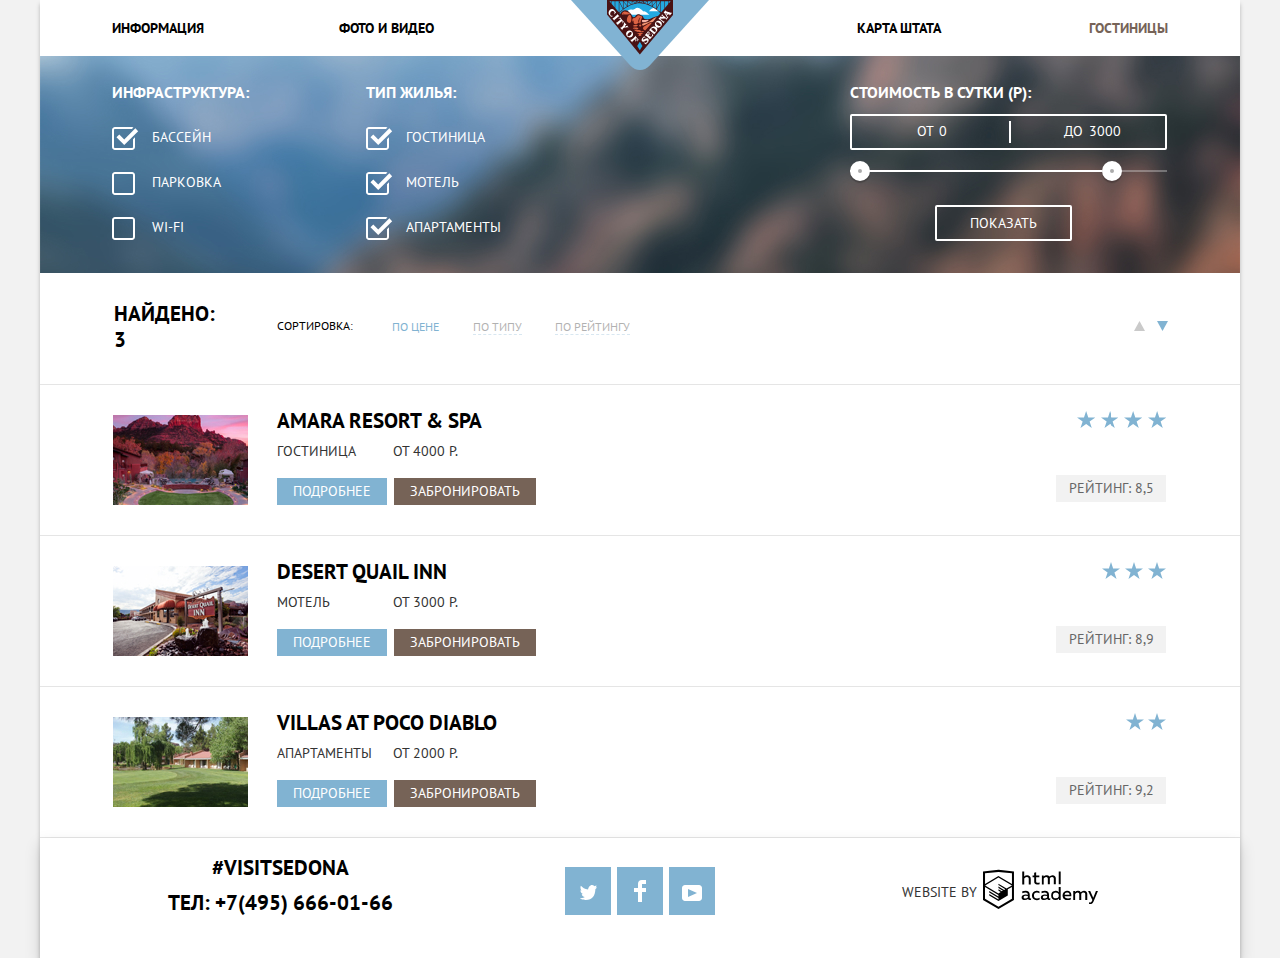
==== commit 088c5b33: "Исправил ошибки перед второй защитой" ====
--- a/catalog.html
+++ b/catalog.html
@@ -4,8 +4,8 @@
 <head>
   <meta charset="utf-8">
   <link href="https://fonts.googleapis.com/css2?family=PT+Sans:wght@400;700&display=swap" rel="stylesheet">
-  <link rel="stylesheet" href="css/normalize.css">
-  <link rel="stylesheet" href="css/style.css">
+  <link rel="stylesheet" href="css/normalize_minimize.css">
+  <link rel="stylesheet" href="css/style_minimize.css">
   <title>HTML Academy: Седона</title>
 </head>
 
@@ -13,10 +13,10 @@
   <header>
     <nav class="header-nav">
       <ul class="site-navigation">
-        <li class="header-nav-li nav-information"><a href="#">Информация</a></li>
-        <li class="header-nav-li nav-photo"><a href="#">Фото и видео</a></li>
-        <li class="header-nav-li nav-map"><a href="#">Карта Штата</a></li>
-        <li class="header-nav-li nav-hotels"><a class="a-active" href="#">Гостиницы</a></li>
+        <li class="header-nav-li"><a href="#">Информация</a></li>
+        <li class="header-nav-li"><a href="#">Фото и видео</a></li>
+        <li class="header-nav-li"><a href="#">Карта Штата</a></li>
+        <li class="header-nav-li"><a class="a-active" href="#">Гостиницы</a></li>
       </ul>
       <a class="main-logo" href="index.html"><img src="img/logo-sedona.svg" width="138" height="70"
           alt="Логотип Седона"></a>
@@ -29,15 +29,15 @@
           <legend class="text-white">Инфраструктура:</legend>
           <ul class="ul-infrastructure">
             <li class="filter-li li-infras"><input class="input-checkbox" type="checkbox" id="pool"
-                name="infrastructure" checked>
+                name="pool" checked>
               <label class="filter-label" for="pool"><span class="filter-span text-white">Бассейн</span></label></li>
             <li class="filter-li li-infras"><input class="input-checkbox" type="checkbox" id="parking"
-                name="infrastructure">
+                name="parking">
               <label class="filter-label" for="parking">
                 <span class=" filter-span text-white">Парковка</span>
               </label></li>
             <li class="filter-li li-infras"><input class="input-checkbox" type="checkbox" id="wifi"
-                name="infrastructure">
+                name="wi-fi">
               <label class="filter-label" for="wifi">
                 <span class="filter-span text-white">Wi-Fi</span>
               </label></li>
@@ -111,7 +111,7 @@
             <h3 class="search-build-name">Amara Resort & Spa</h3>
           </a>
           <div class="search-info">
-            <p>Гостиница</p>
+            <p class="info-type">Гостиница</p>
             <p class="price">От 4000 Р.</p>
           </div>
           <a class="search-link-text details" href=""><span>Подробнее</span></a>
@@ -131,7 +131,7 @@
             <h3 class="search-build-name">Desert Quail Inn</h3>
           </a>
           <div class="search-info">
-            <p>Мотель</p>
+            <p class="info-type">Мотель</p>
             <p class="price">От 3000 Р.</p>
           </div>
           <a class="search-link-text details" href=""><span>Подробнее</span></a>
@@ -151,7 +151,7 @@
             <h3 class="search-build-name">Villas at Poco Diablo</h3>
           </a>
           <div class="search-info">
-            <p>Апартаменты</p>
+            <p class="info-type">Апартаменты</p>
             <p class="price">От 2000 Р.</p>
           </div>
           <a class="search-link-text details" href=""><span>Подробнее</span></a>
--- a/css/style_minimize.css
+++ b/css/style_minimize.css
@@ -0,0 +1 @@
+@-webkit-keyframes shake{0%,to{transform:translateX(0)}10%,30%,50%,70%,90%{transform:translateX(-10px)}20%,40%,60%,80%{transform:translateX(10px)}}@keyframes shake{0%,to{transform:translateX(0)}10%,30%,50%,70%,90%{transform:translateX(-10px)}20%,40%,60%,80%{transform:translateX(10px)}}@-webkit-keyframes interest-form-show{0%{height:0}to{height:395px}}@keyframes interest-form-show{0%{height:0}to{height:395px}}:root{--basic-white: #ffffff;--basic-blue: #81b3d2;--basic-gray: #eeeeee;--basic-brown: #766357;--light-black: #333333;--basic-black: #000000;--raiting-color: #f2f2f2;--raiting-text-color: #666666;--light-gray: #cacaca;--footer-color: rgba(255, 255, 255, 0.9);--border-color: #e5e5e5;--page-color: #f2f2f2;--interest-btn-hover: #604E43;--interest-btn-active: #503E33;--interest-form-date-hover: #EBEBEB;--calendar: #A9A9A9;--search-btn-hover: #669EC0;--search-btn-active: #5496BD;--bar-color: #ababab}.visually-hidden{position:absolute;width:0;height:0;margin:0;padding:0;overflow:hidden;border:0;clip:rect(0 0 0 0)}.page,body{margin:0 auto}.page{max-height:2762px;min-width:1200px;background-color:var(--page-color)}body{font-family:"PT Sans","Arial",sans-serif;color:var(--light-black);font-size:14px;line-height:21px;text-transform:uppercase;min-height:100%;width:1200px;display:grid;grid-template-rows:-webkit-min-content 1fr -webkit-min-content;grid-template-rows:min-content 1fr min-content;background-color:var(--basic-white);align-content:start;box-shadow:0 4px 4px rgba(0,0,0,.25)}a{text-decoration:none}.header-nav{position:relative;display:block;align-items:center}li.header-nav-li{min-height:56px;width:227px;margin:0;padding:15px 0 0;box-sizing:border-box}li.header-nav-li:nth-child(4n+3),li.header-nav-li:nth-child(4n+4){text-align:right}li.header-nav-li:nth-child(4n+1),li.header-nav-li:nth-child(4n+2){text-align:left}.header-nav-li:nth-child(4n+2){margin-right:auto}.header-nav-li:nth-child(4n+3){margin-left:auto}.main-logo{position:absolute;left:calc(50% - 69px);top:0;z-index:2}.site-navigation{width:1200px;margin:0;list-style:none;display:flex;flex-wrap:wrap;padding:0 72px;box-sizing:border-box}.site-navigation a{color:var(--basic-black);font-weight:700;line-height:26px}.causes,.description-heading{line-height:26px;text-align:center}.description-heading{font-weight:700;font-size:21px;color:var(--basic-black)}.causes{margin-top:45px;margin-bottom:50px}.ol-causes{display:flex;flex-wrap:wrap;min-width:1200px;padding:0}.causes-li:nth-of-type(-n+2){width:1200px;display:flex;flex-wrap:wrap}.causes-li-help{display:flex;flex-direction:column;text-align:center;background-color:var(--basic-blue);min-width:400px;flex:1}.causes-img-help{flex:2}.features-list{display:flex;justify-content:space-between;list-style:none;padding-left:0}.features-li{display:flex;position:relative;flex-wrap:wrap;flex-direction:column;width:400px;flex-basis:400px;min-height:320px;text-align:center;margin:10px 0 0}.causes-heading{font-weight:700;font-size:21px;line-height:21px}.features-li:first-of-type .causes-heading::before{content:url(../img/icon-1.svg);display:block;width:75px;min-height:72px;margin-bottom:28px}.features-li:nth-of-type(2) .causes-heading::before{content:url(../img/icon-3.svg);display:block;width:75px;min-height:70px;margin-bottom:29.04px}.features-li:last-of-type .causes-heading::before{content:url(../img/icon-2.svg);display:block;width:64px;min-height:77px;margin:0 auto 24px}.causes-li:first-of-type p.causes-heading{margin:47px auto 0}.numbers{display:block;width:100px;margin:25px auto 10px}.causes-li:first-of-type p.causes-text{display:block;width:300px;margin-right:50px;margin-left:50px}.features-text{margin-top:25px}.causes-li:nth-of-type(2) p.causes-text{display:block;width:301px;margin-right:50px;margin-left:50px}.causes-li:nth-of-type(2) p.causes-heading{margin:50px auto 0;width:300px}.independent p.causes-heading{margin:47px auto 0;width:119px}.independent p.causes-text{display:block;width:265px;margin:23px auto 54px}.independent{background-color:var(--basic-gray);min-height:256px;flex-basis:400px}.price-controls label,.text-white{color:var(--basic-white)}.causes-li{list-style:none;text-align:center}.interest-title{text-align:center;margin-top:58px;font-weight:700;font-size:30px;line-height:24px;color:var(--basic-black)}.interest-text{margin-top:35px;text-align:center}.interest-btn{width:568px;min-height:86px;text-align:center;background-color:var(--basic-brown);font-weight:700;box-sizing:border-box;border:0;margin:32px 316px 0}.interest-btn:focus,.interest-btn:hover{background-color:var(--interest-btn-hover)}.interest-btn:active{background-color:var(--interest-btn-active)}.booking:active span,.btn-search:active span,.details:active span,.footer-link-social:active svg,.interest-btn:active .interest-btn-text{mix-blend-mode:normal;opacity:.3}.btn{font-weight:700;font-size:21px;line-height:26px;color:var(--basic-white);text-transform:inherit;text-align:center}.interest{position:relative}.interest iframe{position:absolute;left:0;border:0}.interest-form{position:absolute;box-sizing:border-box;top:233px;left:50%;margin-left:-284px;padding-left:55px;padding-top:53px;padding-bottom:55px;width:568px;background-color:var(--basic-white);box-shadow:0 7px 15px rgba(0,1,1,.15);-webkit-animation-name:interest-form-show;animation-name:interest-form-show;-webkit-animation-duration:150ms;animation-duration:150ms}.modal-error{-webkit-animation:shake .6s;animation:shake .6s}.interest-form-hidden{display:none}.date-end,.date-start,.people{justify-content:space-between}.btn-search,.date-end,.date-start,.people{display:flex;align-items:center;width:458px}.people{padding-bottom:54px}.date-end{padding-top:25px;padding-bottom:28px}.interest-form-date{width:346px;border:2px solid var(--basic-white);min-height:40px;background-color:var(--raiting-color);padding:6px 11px;box-sizing:border-box;outline:0}.interest-form-date::-webkit-input-placeholder{color:var(--basic-black);opacity:1}.interest-form-date:-moz-placeholder,.interest-form-date::-moz-placeholder{color:var(--basic-black);opacity:1}.interest-form-date:-ms-input-placeholder{color:var(--basic-black);opacity:1}.interest-form-date:hover{background-color:var(--interest-form-date-hover)}.interest-form-date:focus{background-color:var(--basic-white);border:2px solid var(--border-color);box-sizing:border-box}.interest-calendar{position:absolute;left:483px;padding:0;width:21px;min-height:23px;border:0;background-color:transparent}.calendar{margin:0;fill:var(--calendar)}.interest-calendar:focus .calendar,.interest-calendar:hover .calendar{fill:var(--basic-black)}.interest-calendar:active .calendar{fill:var(--basic-blue)}.text-adults,.text-children{display:block;min-height:26px}.text-adults{box-sizing:border-box;width:96px}.text-children{width:60px}.amount,.interest-btn-minus,.interest-btn-plus{box-sizing:border-box;width:38px;min-height:38px;border:0;background-color:var(--raiting-color);vertical-align:top}.interest-btn-count .count-btn{fill:var(--calendar);vertical-align:middle}.interest-btn-count:focus .count-btn,.interest-btn-count:hover .count-btn{fill:var(--basic-black)}.interest-btn-count:active .count-btn{fill:var(--basic-blue)}.amount{margin-left:-5px;margin-right:-5px;text-align:center}.counter{box-sizing:content-box;min-width:114px;justify-content:start}.counter:nth-of-type(1){margin-left:11px;margin-right:40px}.counter:nth-of-type(2){margin-left:-3px}.btn-search{border:0;background-color:var(--basic-blue);text-align:center;min-height:58px;justify-content:center}.btn-search:focus,.btn-search:hover{background-color:var(--search-btn-hover)}.btn-search:active{background-color:var(--search-btn-active)}.amount,.interest-form-date,.interest-form-text{font-weight:700;line-height:26px;text-transform:inherit}.footer{display:flex;box-sizing:border-box;justify-content:space-around;width:1200px;padding-left:60px;padding-right:60px;min-height:120px;text-align:center;background:rgba(255,255,255,.9)}footer.index{margin-top:-120px;z-index:2}footer.catalog{background-color:var(--basic-white);top:857px;box-shadow:0 7px 15px rgba(0,1,1,.15)}.footer-information{width:360px;box-sizing:border-box}.footer-development,.footer-social{display:flex;justify-content:center;width:360px}.footer-social{padding-top:15px}.footer-development{box-sizing:border-box;padding-bottom:7px;align-items:center}.development-text,.social{display:flex;justify-content:space-between}.development-text{width:196px;align-items:center;margin-top:10px}.social{width:150px;padding-left:0;list-style:none}.footer-link-social{display:block;box-sizing:border-box;background-color:var(--basic-blue);width:46px;min-height:48px;color:var(--basic-black);padding-top:18px}.social-facebook{padding-top:13px}.footer-text{margin:0;font-weight:700;font-size:21px;line-height:26px;color:var(--basic-black)}.text-visit{margin-top:17px;margin-bottom:9px}.footer-link{color:var(--basic-black);text-decoration:none}.footer-link-social:focus,.footer-link-social:hover{background-color:var(--search-btn-hover)}.footer-link-social:active{background-color:var(--search-btn-active)}.filter{background-color:var(--basic-blue);background-image:url(../img/background-blur.jpg);background-repeat:no-repeat;background-position:center;background-size:cover;width:1200px;min-height:217px;box-sizing:border-box}legend.text-white{font-weight:700;font-size:16px}.filter-form{display:flex;box-sizing:border-box;padding-top:26px;padding-bottom:30px;padding-left:72px}.filter-fieldset{width:254px;margin:0;padding:0;box-sizing:border-box;border:0}.ul-infrastructure,.ul-type{box-sizing:border-box;list-style:none;margin:0;padding-left:0}.filter-li{margin:0;padding:24px 0 0}.input-checkbox{position:absolute;-webkit-appearance:none}.filter-label{position:relative;padding-left:40px}.filter-label::before{position:absolute;content:'';width:27px;height:23px;background-image:url(../img/checkbox-off.svg);left:0;background-repeat:no-repeat}.input-checkbox:checked+.filter-label::before{background-image:url(../img/checkbox-on.svg)}.input-checkbox:focus+.filter-label::before{background-image:url(../img/checkbox-off.svg);outline:3px solid var(--basic-black)}.input-checkbox:hover+.filter-label::before{background-image:url(../img/checkbox-off.svg)}.input-checkbox:checked:focus+.filter-label::before{background-image:url(../img/checkbox-on.svg);outline:3px solid var(--basic-black)}.input-checkbox:checked:hover+.filter-label::before{background-image:url(../img/checkbox-on.svg)}.input-checkbox:disabled+.filter-label::before{background-image:url(../img/checkbox-off-disabled.svg);outline:3px solid var(--basic-black)}.input-checkbox:checked:disabled+.filter-label::before{background-image:url(../img/checkbox-on-disabled.svg);outline:3px solid var(--basic-black)}.filter-price{margin:0 0 0 230px;padding:0;border:0}.range-filter{width:224px;margin-top:11px}.price-controls{position:relative;width:317px;min-height:36px;border:2px solid var(--basic-white);box-sizing:border-box;border-radius:2px;padding-top:5px}.price-controls label:first-child{width:58px;margin-left:65px}.price-controls::before{content:'';position:absolute;top:5px;left:157px;width:2px;height:22px;background-color:var(--basic-white)}.price-controls label:nth-child(2){width:83px;margin-left:83px}.price-controls input{background-color:transparent;border:0;color:var(--basic-white);width:36px;-moz-appearance:textfield}.price-controls input::-webkit-inner-spin-button,.price-controls input::-webkit-outer-spin-button{-webkit-appearance:none}.range-controls{position:relative;margin-top:20px}.bar,.scale{height:2px;background-color:var(--basic-white)}.scale{width:252px;z-index:2}.bar{width:317px;mix-blend-mode:normal;opacity:.3}.toggle,.toggle-max:hover,.toggle-min:hover{position:absolute;top:-9px;height:4px;width:4px;background-color:var(--bar-color);border:8px solid var(--basic-white);border-radius:50%;box-shadow:0 2px 1px 0 rgba(0,1,1,.2);cursor:pointer}.toggle-min{left:0}.toggle-max:hover,.toggle-min:hover{left:-1px;top:-10px;height:5px;width:5px;border:9px solid var(--basic-white)}.toggle-max{left:252px}.toggle-max:hover{left:251px}.filter-btn{margin-left:85px;margin-top:33px;box-sizing:border-box;width:137px;text-transform:uppercase;min-height:36px;border:2px solid var(--basic-white);border-radius:2px;background:0 0}.filter-btn:focus,.filter-btn:hover{background-color:var(--basic-white);color:var(--basic-black)}.sort{display:flex;box-sizing:border-box;min-height:86px;align-items:center;border-bottom:1px solid var(--border-color)}.sort-amount,.sort-heading{display:block;color:var(--basic-black)}.sort-amount{width:117px;min-height:26px;margin:28px 46px 31px 74px;font-weight:700;font-size:21px;line-height:26px}.sort-heading{width:75px;min-height:18px;margin-top:31px;margin-right:40px;margin-bottom:37px;font-size:12px;line-height:18px}.ul-sort{display:flex;flex-wrap:wrap;padding:0;margin-top:32px;margin-bottom:36px;list-style:none}.sort-li:first-of-type{display:block;width:49px;margin-right:32px}.sort-li:nth-of-type(2){display:block;width:49px;margin-right:33px}.sort-li:nth-of-type(3){display:block;width:76px}.sort-li:nth-of-type(4){margin-left:503px;margin-right:12px}.sort-li a{font-size:12px;line-height:18px;border-bottom:1px dashed var(--basic-blue);color:var(--basic-black);mix-blend-mode:normal;opacity:.3}.sort-li a:focus,.sort-li a:hover{border-bottom:1px dashed var(--basic-blue);color:var(--basic-blue)}a.sort-li-active{color:var(--basic-blue);opacity:1;border:0}.sort-li a.li-arrow,.sort-li a:active{color:var(--basic-black);opacity:1;border-bottom:none}.svg-arrow{fill:var(--light-gray);border:0}.svg-arrow:focus,.svg-arrow:hover{fill:var(--basic-black)}.arrow-active,.svg-arrow:active{fill:var(--basic-blue)}.search-article{display:flex;box-sizing:border-box;min-height:151px;padding-top:30px;padding-left:73px;padding-bottom:15px;border-bottom:1px solid var(--border-color)}.search-build-image{min-height:105px}.search-build-name{box-sizing:border-box;width:239px;margin-top:-7px;margin-bottom:7px;margin-left:29px;font-weight:700;font-size:21px;line-height:26px;color:var(--basic-black)}.search-info{display:flex;width:178px;margin-left:29px;justify-content:space-between}.info-type{width:96px}.search-info p{margin-top:0;margin-bottom:15.5px}.price{width:67px;display:block;margin-right:-5px}a.search-link-text:first-child{margin-top:0;margin-left:29px;margin-bottom:15.5px}.search-link-text{color:var(--basic-white);text-align:center}.details{display:inline-block;margin-top:0;margin-right:3px;margin-left:29px;width:110px;min-height:24px;padding-top:3px;background-color:var(--basic-blue);vertical-align:middle}.details:focus,.details:hover{background-color:var(--search-btn-hover)}.details:active{background-color:var(--search-btn-active)}.booking:focus,.booking:hover{background-color:var(--interest-btn-hover)}.booking:active{background-color:var(--interest-btn-active)}.booking{display:inline-block;margin-top:0;margin-left:0;width:142px;min-height:24px;padding-top:3px;background-color:var(--basic-brown);vertical-align:middle}.search-raiting{display:flex;flex-direction:column;align-items:flex-end;margin-left:520px}.stars{display:block;min-height:17px;background-image:url(../img/star.svg);background-repeat:space;text-align:right;margin-top:0;margin-bottom:47px}.four-stars{margin-top:-4px;width:89px}.three-stars,.two-stars{margin-top:-4px;width:64px}.two-stars{width:40px}.raiting{display:inline-block;text-align:center;width:110px;height:24px;padding-top:3px;color:var(--raiting-text-color);background-color:var(--raiting-color);margin-top:0;vertical-align:middle}.intro-welcome{margin-left:auto;margin-right:auto}.intro-image{display:flex;box-sizing:border-box;padding-top:77px;padding-bottom:80px;width:1200px;height:509px;background-color:var(--basic-blue);background-image:url(../img/background_photo.jpg);background-repeat:no-repeat;background-position:center 0;position:relative;margin-bottom:42px}.intro-image::after{content:url(../img/intro-mask.svg);position:absolute;height:57px;bottom:0}.site-navigation a:focus,.site-navigation a:hover{color:var(--basic-blue);mix-blend-mode:normal}.site-navigation a:active{color:var(--basic-black)}.search-link-text a:active,.site-navigation a:active{mix-blend-mode:normal;opacity:.3}.footer-tel:focus,.footer-tel:hover,.search-build-name:focus,.search-build-name:hover{color:var(--basic-blue)}.footer-tel:active,.search-build-name:active{color:var(--basic-black);mix-blend-mode:normal;opacity:.3}.btn-searh:active{mix-blend-mode:normal;opacity:.3}.site-navigation .a-active{color:var(--basic-brown)}.logo-html{width:115px;height:41px;fill:var(--basic-black)}.logo-html:focus,.logo-html:hover{fill:var(--basic-blue)}.logo-html:active{fill:var(--basic-black);mix-blend-mode:normal;opacity:.3}